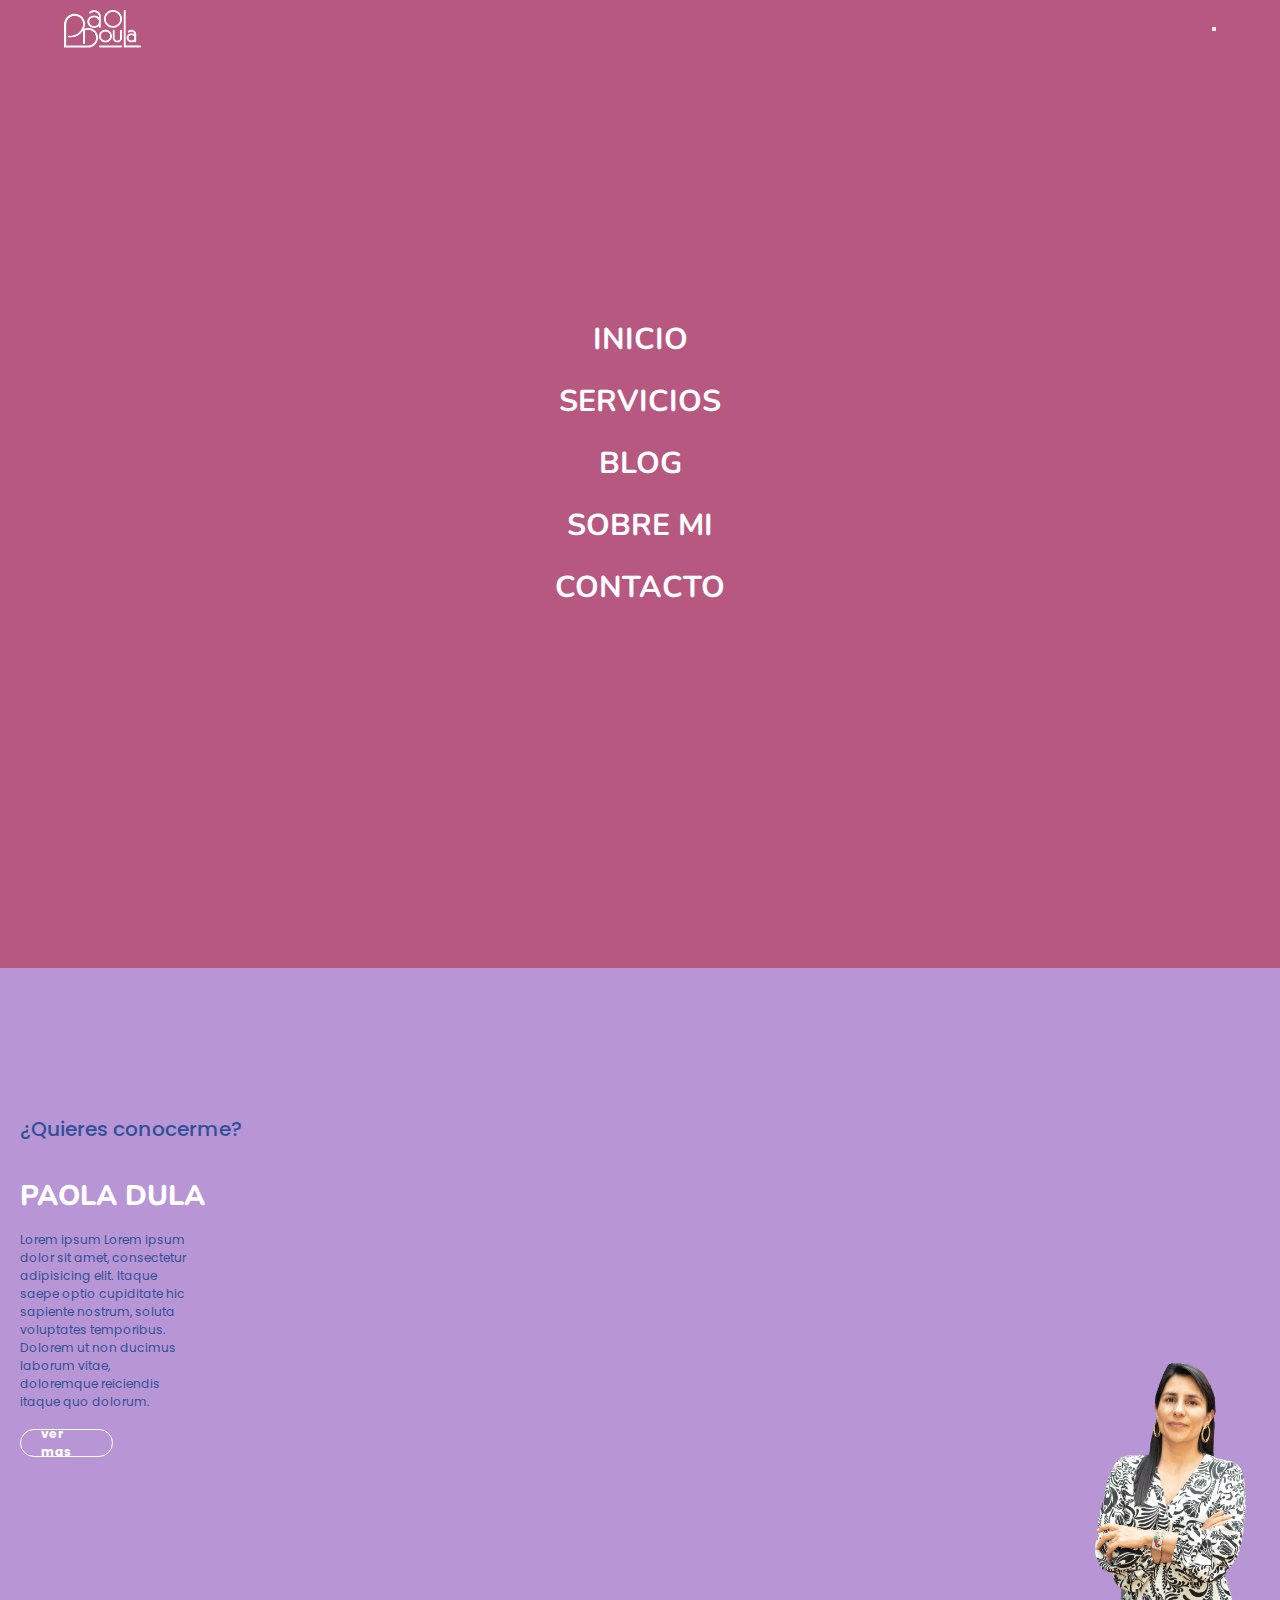
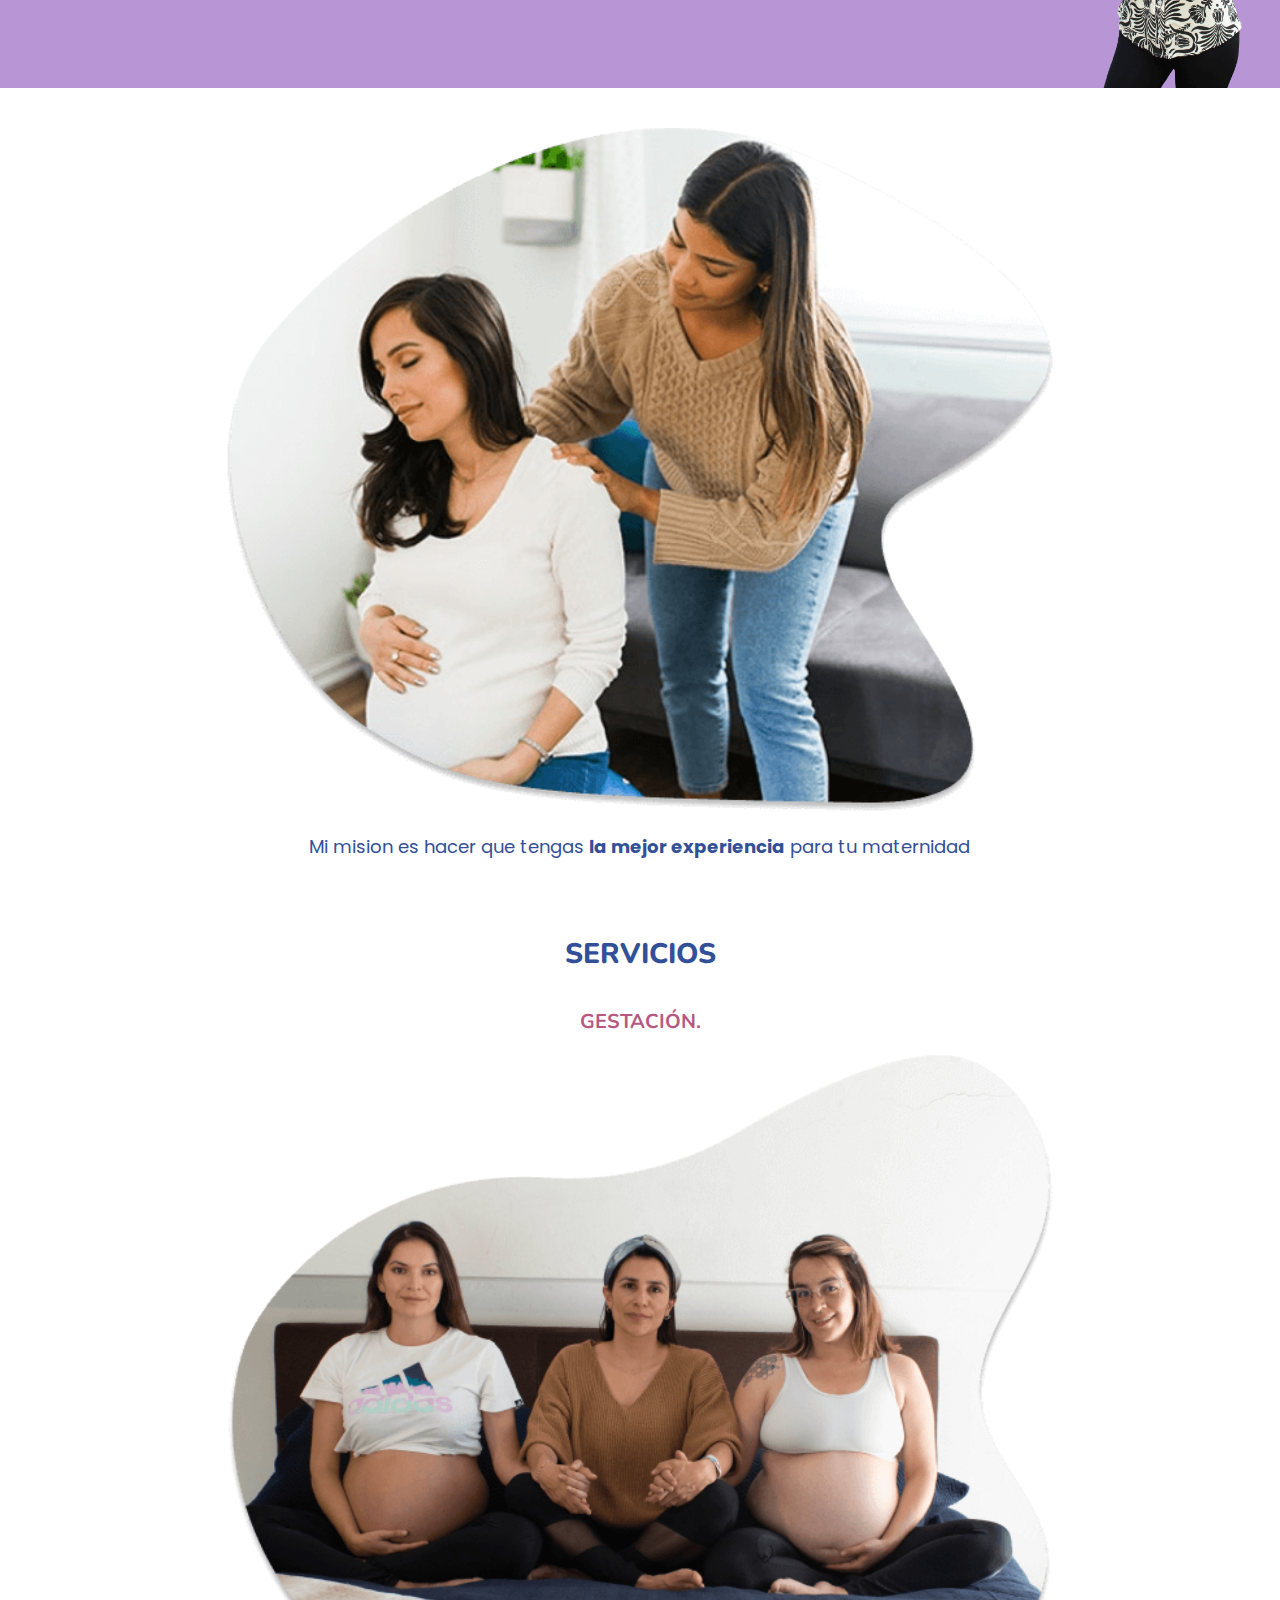
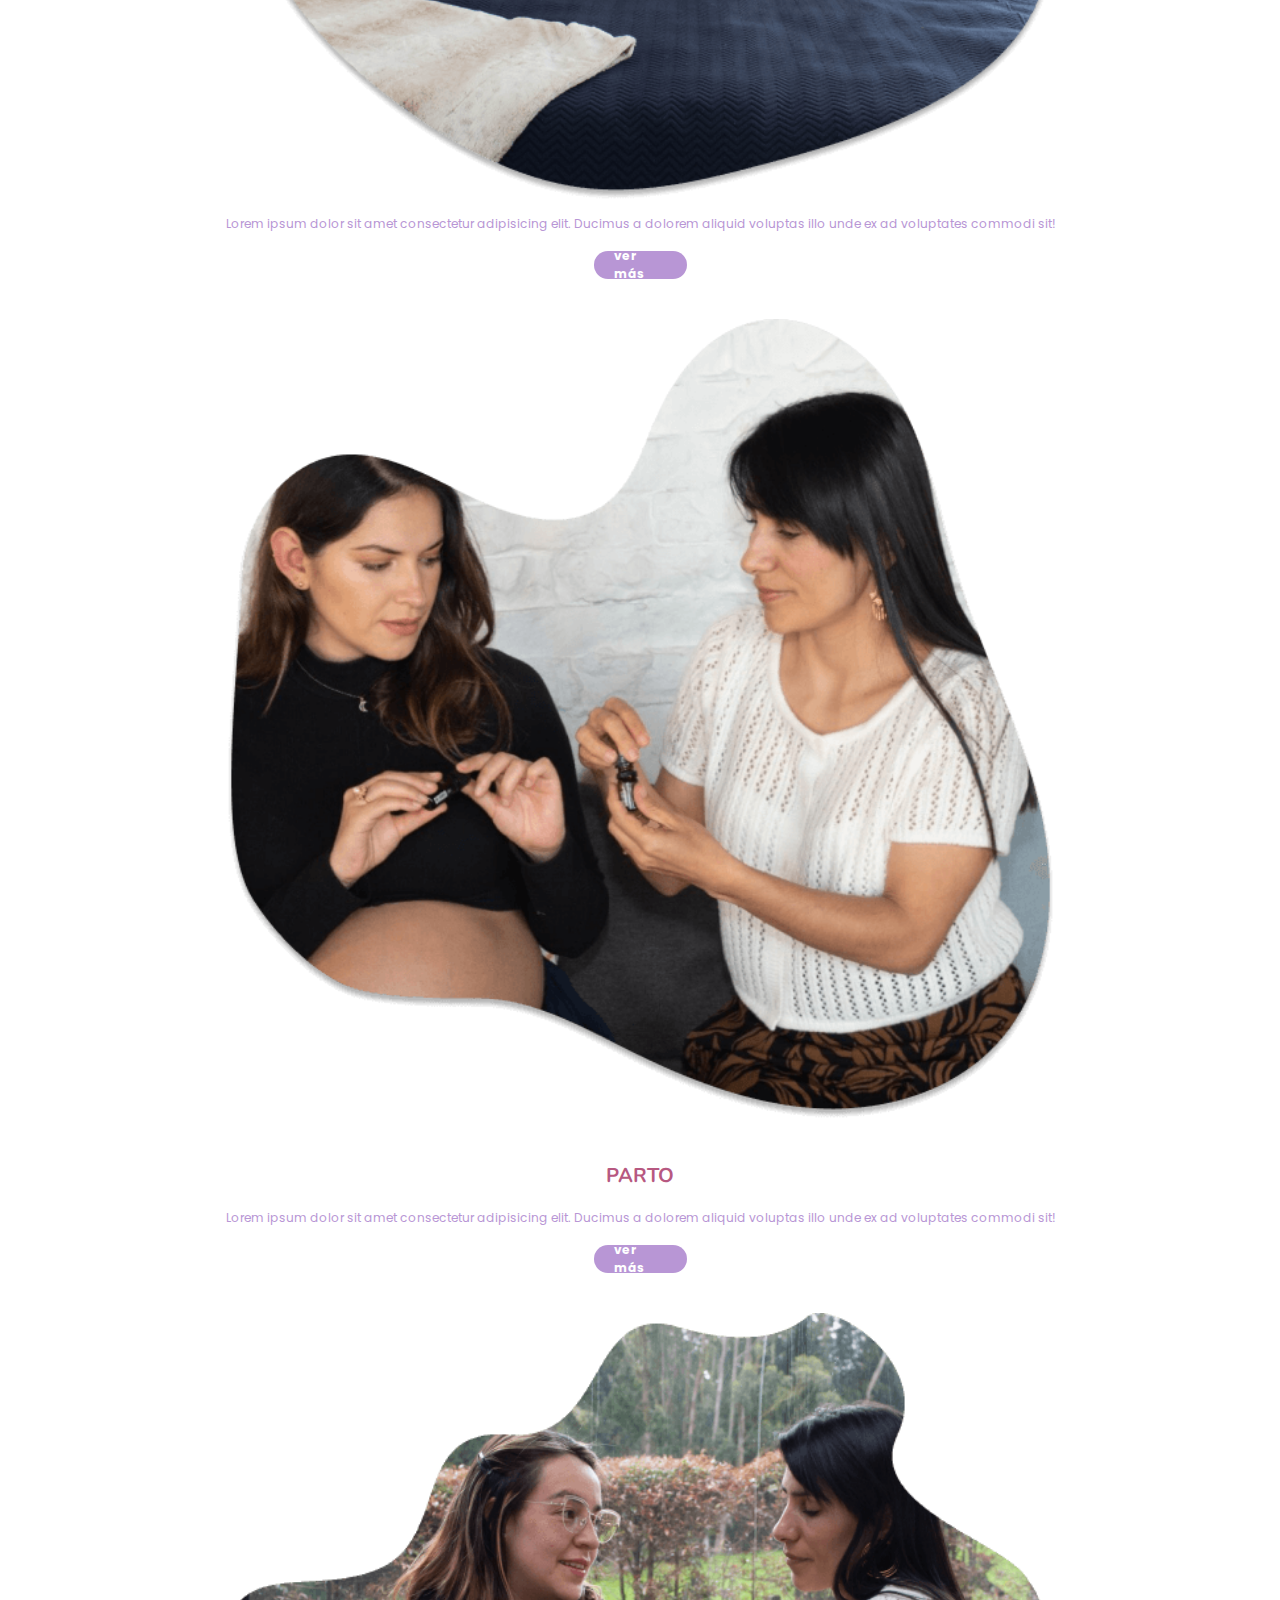
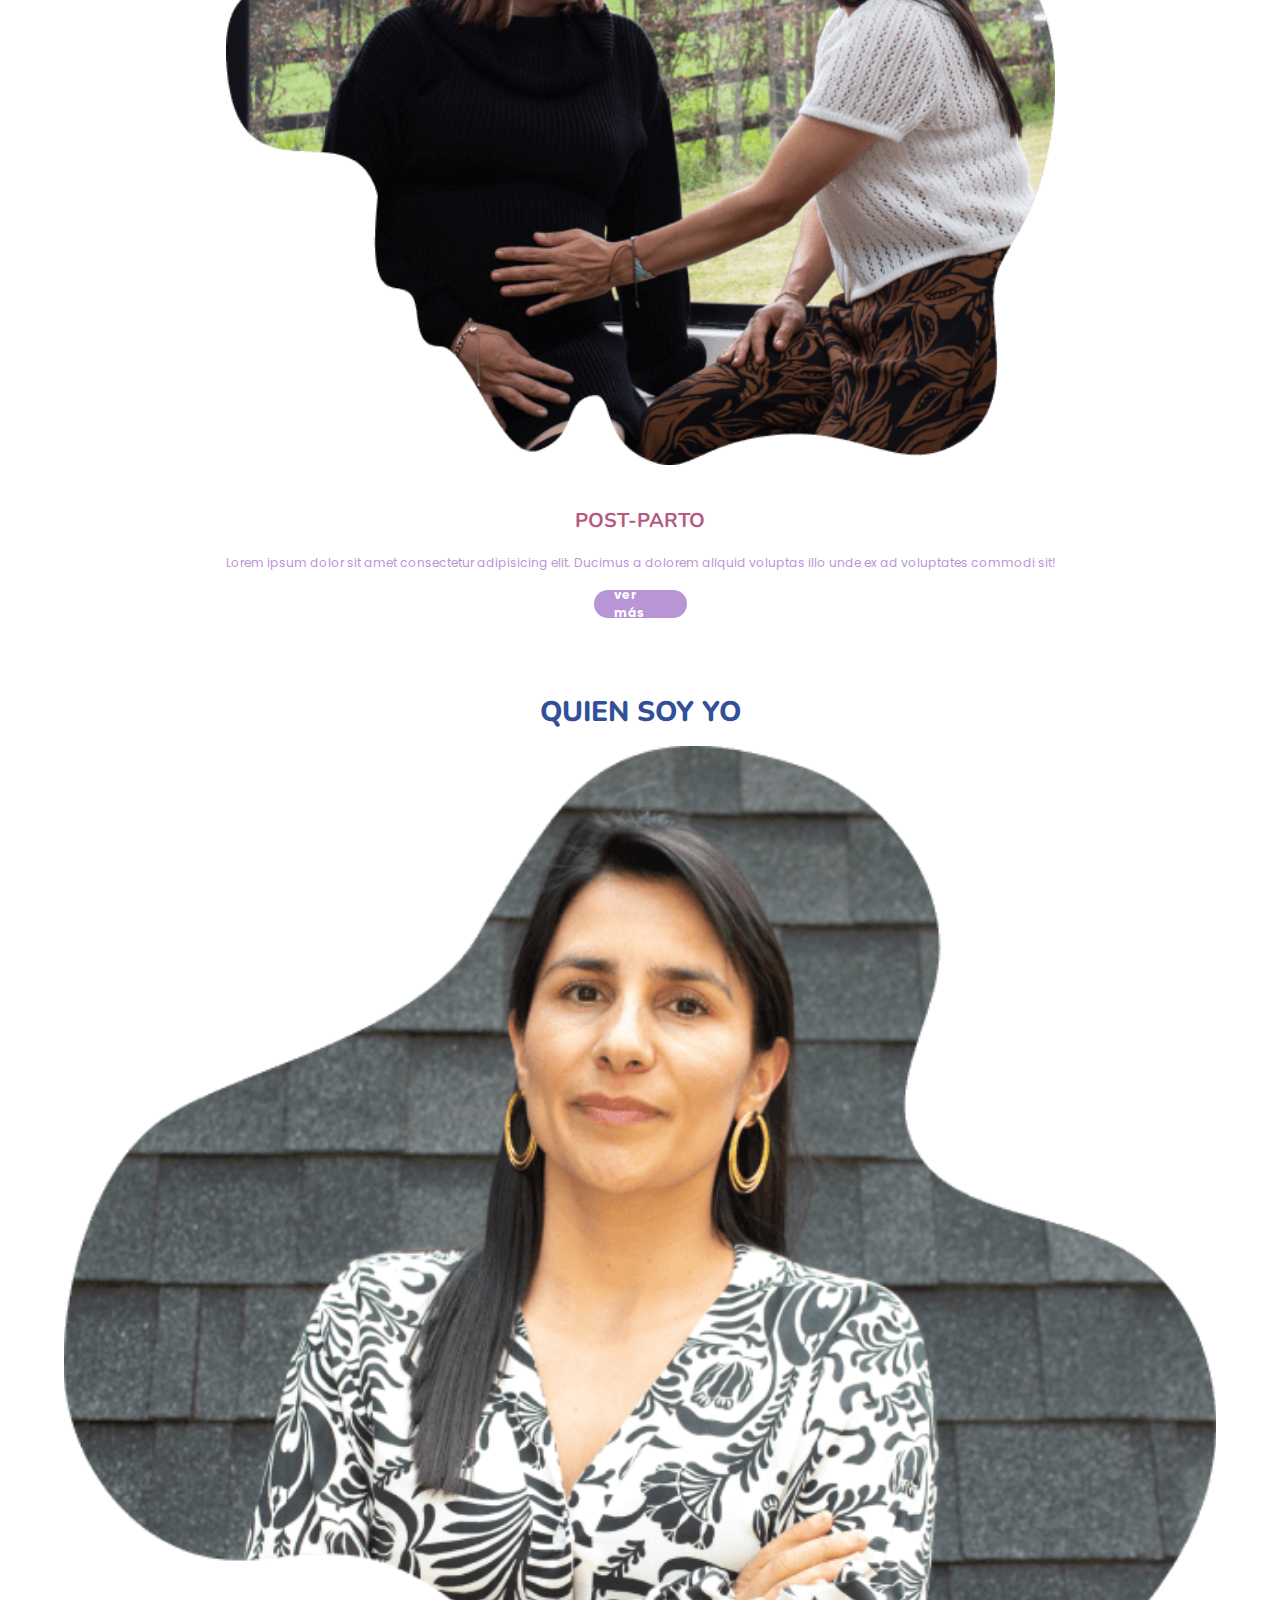
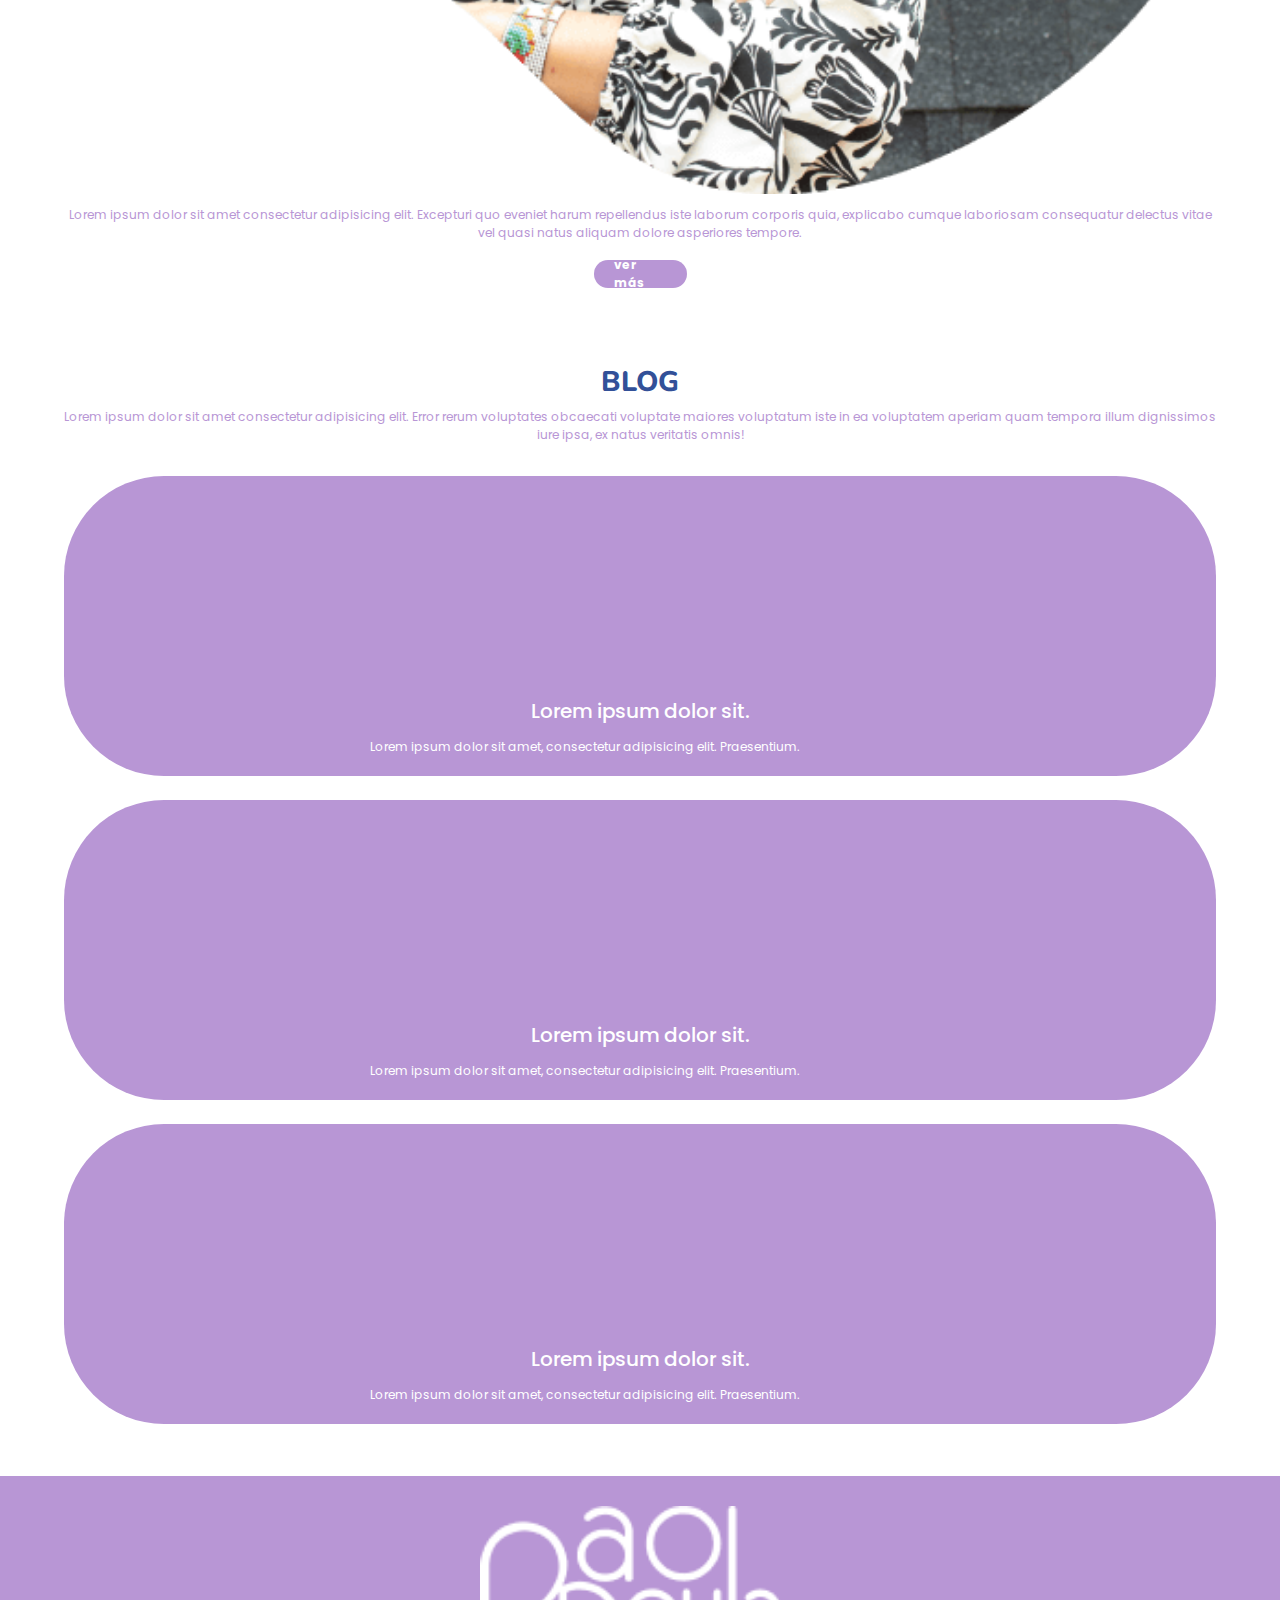
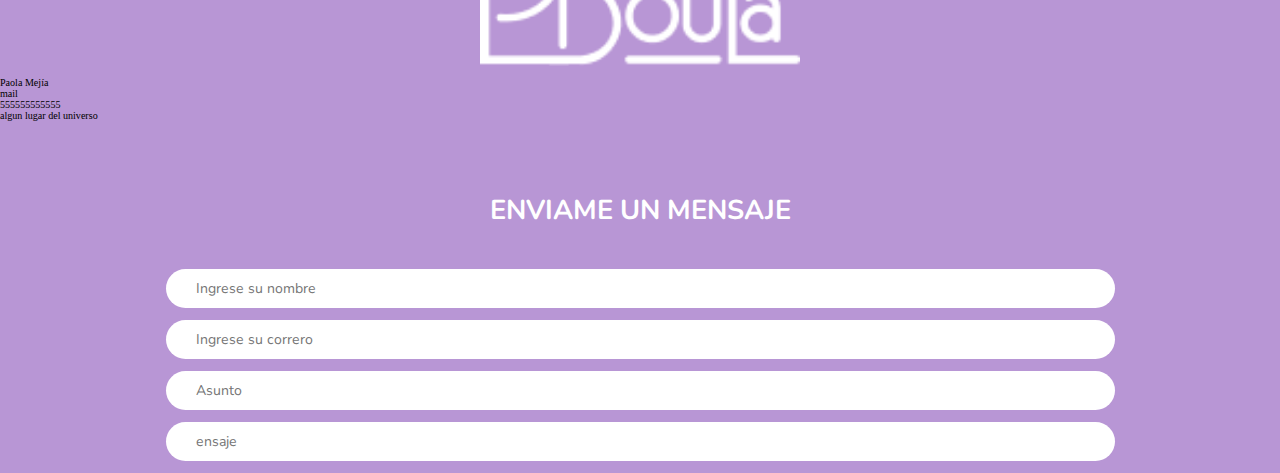
==== index.html @ df86e5c9 "primer commit" ====
<!DOCTYPE html>
<html lang="en">
  <head>
    <meta charset="UTF-8" />
    <meta http-equiv="X-UA-Compatible" content="IE=edge" />
    <meta name="viewport" content="width=device-width, initial-scale=1.0" />
    <link
      rel="stylesheet"
      href="https://cdnjs.cloudflare.com/ajax/libs/hamburgers/1.2.1/hamburgers.css"
    />
    <link rel="stylesheet" href="style.css" />
    <title>Paola Dula</title>
  </head>
  <body>
    <header class="header">
      <div class="menu">
        <div class="top_menu">
          <img src="./assets/logo.webp" alt="" />
          <button class="hamburger" type="button">
            <span class="hamburger-box">
              <span class="hamburger-inner"></span>
            </span>
          </button>
        </div>
        <div class="panel">
          <a href="#">Inicio</a>
          <a href="#">servicios</a>
          <a href="#">blog</a>
          <a href="#">sobre mi</a>
          <a href="#">contacto</a>
        </div>
      </div>
      <div class="banner">
        <div class="title_banner">
          <h2>¿Quieres conocerme?</h2>
          <h1>Paola dula</h1>
          <p>
            Lorem ipsum Lorem ipsum dolor sit amet, consectetur adipisicing
            elit. Itaque saepe optio cupiditate hic sapiente nostrum, soluta
            voluptates temporibus. Dolorem ut non ducimus laborum vitae,
            doloremque reiciendis itaque quo dolorum.
          </p>
          <a href="">ver mas</a>
        </div>
        <div class="img_banner">
          <img src="./assets/paola_banner.png" alt="" />
        </div>
      </div>
    </header>

    <main>
      <section class="mision">
        <div class="mision">
          <img src="./assets/mision_img.webp" alt="" />
          <p>
            Mi mision es hacer que tengas
            <span>la mejor experiencia</span> para tu maternidad
          </p>
        </div>
      </section>
      <section class="title_container servicios">
        <h2>servicios</h2>
        <div class="gestacion">
          <h3 class="title_services">gestación.</h3>
          <img src="./assets/gestacion_img.webp" alt="" />
          <p class="text">
            Lorem ipsum dolor sit amet consectetur adipisicing elit. Ducimus a
            dolorem aliquid voluptas illo unde ex ad voluptates commodi sit!
          </p>
          <a href="" class="button">ver más</a>
        </div>
        <div class="parto">
          <img src="./assets/parto_img.webp" alt="" />
          <h3 class="title_services">parto</h3>
          <p class="text">
            Lorem ipsum dolor sit amet consectetur adipisicing elit. Ducimus a
            dolorem aliquid voluptas illo unde ex ad voluptates commodi sit!
          </p>
          <a href="" class="button">ver más</a>
        </div>
        <div class="post_parto">
          <img src="./assets/post_parto_img.webp" alt="" />
          <h3 class="title_services">Post-parto</h3>
          <p class="text">
            Lorem ipsum dolor sit amet consectetur adipisicing elit. Ducimus a
            dolorem aliquid voluptas illo unde ex ad voluptates commodi sit!
          </p>
          <a href="" class="button">ver más</a>
        </div>
      </section>
      <section class="title_container sobre_mi">
        <h2>Quien soy yo</h2>
        <img src="./assets/sobre_mi_img.webp" alt="" />
        <p class="text">
          Lorem ipsum dolor sit amet consectetur adipisicing elit. Excepturi quo
          eveniet harum repellendus iste laborum corporis quia, explicabo cumque
          laboriosam consequatur delectus vitae vel quasi natus aliquam dolore
          asperiores tempore.
        </p>
        <a href="" class="button">ver más</a>
      </section>
      <section class="title_container blog">
        <h2>blog</h2>
        <p class="text">
          Lorem ipsum dolor sit amet consectetur adipisicing elit. Error rerum
          voluptates obcaecati voluptate maiores voluptatum iste in ea
          voluptatem aperiam quam tempora illum dignissimos iure ipsa, ex natus
          veritatis omnis!
        </p>
        <div class="cards">
          <div class="one card">
            <img src="" alt="" />
            <h3>Lorem ipsum dolor sit.</h3>
            <p class="text">
              Lorem ipsum dolor sit amet, consectetur adipisicing elit.
              Praesentium.
            </p>
          </div>
          <div class="two card">
            <img src="" alt="" />
            <h3>Lorem ipsum dolor sit.</h3>
            <p class="text">
              Lorem ipsum dolor sit amet, consectetur adipisicing elit.
              Praesentium.
            </p>
          </div>
          <div class="three card">
            <img src="" alt="" />
            <h3>Lorem ipsum dolor sit.</h3>
            <p class="text">
              Lorem ipsum dolor sit amet, consectetur adipisicing elit.
              Praesentium.
            </p>
          </div>
        </div>
      </section>
    </main>

    <footer>
      <div class="logo_footer">
        <img src="./assets/logo.webp" alt="" />
      </div>
      <div class="contact_dates">
        <div class="icons">
          <img src="" alt="" />
          <img src="" alt="" />
          <img src="" alt="" />
          <img src="" alt="" />
        </div>
        <div class="line"></div>
        <div class="text_dates">
          <p>Paola Mejía</p>
          <p>mail</p>
          <p>555555555555</p>
          <p>algun lugar del universo</p>
        </div>
      </div>
      <div class="contact_form">
        <div class="title_footer">
          <h2>enviame un mensaje</h2>
        </div>
        <section class="form">
          <input
            class="controls_form"
            type="text"
            name="nombre"
            id="nombre"
            placeholder="Ingrese su nombre"
          />
          <input
            class="controls_form"
            type="email"
            name="email"
            id="email"
            placeholder="Ingrese su correro"
          />
          <input
            class="controls_form"
            type="text"
            name="asunto"
            id="asunto"
            placeholder="Asunto"
          />
          <input
            class="controls_form"
            type="text"
            name="mensaje"
            id="mensaje"
            placeholder="ensaje"
          />
        </section>
      </div>
    </footer>
  </body>
</html>
---- style.css ----
@import url('https://fonts.googleapis.com/css2?family=Poppins:ital,wght@0,400;0,700;1,500&display=swap');
@import url('https://fonts.googleapis.com/css2?family=Nunito:wght@800&display=swap');
:root{
    --poppins:'Poppins',sans-serif;
    --nunito: 'Nunito',sans-serif;
    --blue: #325098;
    --pink:#B75881;
    --rose:#B896D5;
    --white:#fff;

}
*{
    margin: 0;
    padding: 0;
    box-sizing: border-box;

}
html{
    font-size: 63%;
}
img{
    width: 100%;
}
header{
    background: var(--rose);
    width: 100%;

}

/* ---------Menu--------- */
.header{
    width: 100%;
}
.top_menu{
    width: 90%;
    display: flex;
    flex-direction: row;
    justify-content: space-between;
    align-items: center;
    margin: 0 auto;
    padding-top: 10px;
    z-index: 999;
}
.top_menu img{
    width: 77px;
    height: 38px;
}
.panel{
    width: 100%;
    height: 110vh;
    background: var(--pink);
    display: flex;
    flex-direction: column;
    justify-content: center;
    align-items: center;
    z-index: 998;
    margin-top: -70px;
    margin-bottom: 0;
    margin-left: 0;
    margin-right: 0;
}
.panel a{
    color: var(--white);
    font-size: 3rem;
    font-family: var(--nunito);
    font-weight: 700;
    text-decoration: none;
    text-transform: uppercase;
    padding-bottom: 20px;
}



/*  -------BANNER------- */

.banner{
    width: 90%;
    height: 80vh;
    margin-left: 20px;
    padding-top: 130px;
    margin-bottom: 0;
    display: flex;
    flex-direction: column;
    justify-content: flex-end;
}
.title_banner{
    width: 100%;
    height: 100%;
    display: flex;
    flex-direction: column;
    z-index: 2;
}
.title_banner h2{
    font-family: var(--poppins);
    font-size: 2rem;
    font-weight: 500;
    color: var(--blue);
    padding: 16px 0;
}
.title_banner h1{
    font-family: var(--nunito);
    font-weight: 800;
    font-size:2.8rem;
    text-transform: uppercase;
    color:var(--white);
    padding: 16px 0;
}
.title_banner p{
    font-family: var(--poppins);
    font-weight: 400;
    font-size: 1.2rem;
    line-height: 18px;
    color: var(--blue);
    width: 170px;

}
.title_banner a{
    width: 93px;
    height: 28px;
    padding: 5px 20px;
    border: 1px solid #fff;
    border-radius: 50px;
    display: flex;
    justify-content: center;
    align-items: center;
    text-decoration: none;
    font-family: Poppins;
    font-weight: 700;
    font-size: 1.2rem;
    line-height: 18px;
    color: var(--white);
    margin-top: 18px;
}
.img_banner{
    width: 100%;
    position: absolute;
    z-index: 1;
    display: flex;
    justify-content: flex-end;

}
.img_banner img{
    width: 195px;
    margin-bottom: 0;
    margin-right: 15px;
}

/* -------Main------- */

/* --------Mision-------- */

.mision{
    width: 90%;
    margin: 0 auto;
    margin-top: 20px;
    margin-bottom: 40px;
    display: flex;
    flex-direction: column;

}
.mision img{
    width: 80%;
    margin: 0 auto;

}
.mision p{
    font-family: var(--poppins);
    font-weight: 400;
    font-size: 1.8rem;
    color: var(--blue);
    text-align: center;
    margin-top: 20px;
}
.mision p span{
    font-family: var(--poppins);
    font-weight: 700;
    font-size: 1.8rem;
    color: var(--blue);
    text-align: center;
    margin-top: 20px;
}

/* ---------SERVICIOS----------- */


.title_container{
    width: 90%;
    margin: 0 auto;
    margin-bottom: 40px;
    display: flex;
    flex-direction: column;
    justify-content: center;
    align-items: center;
}
.title_container h2{
    font-family: var(--nunito);
    font-size: 2.8rem;
    font-weight: 800;
    text-transform: uppercase;
    line-height: 28px;
    color: var(--blue);
    text-align: center;
}
.title_services{
    margin-top: 40px;
    margin-bottom: 20px;
    font-family: var(--nunito);
    font-weight: 700;
    font-size: 20px;
    text-transform: uppercase;
    text-align: center;
    color: var(--pink);
}
.text{
    font-family: var(--poppins);
    font-size: 1.2rem;
    font-weight: 400;
    text-align: center;
    line-height: 18px;
    color: var(--rose);
    margin-top: 12px;
}
.button{
    width: 93px;
    height: 28px;
    padding: 5px 20px;
    background-color: #B896D5;
    border-radius: 50px;
    display: flex;
    justify-content: center;
    align-items: center;
    text-decoration: none;
    font-family: Poppins;
    font-weight: 700;
    font-size: 1.2rem;
    line-height: 18px;
    color: var(--white);
    margin: 0 auto;
    margin-top: 18px;
    margin-bottom: 40px;
}

.sobre_mi
 img{
    margin-top: 20px;
}
.cards{
    width: 100%;
    display: flex;
    justify-content: center;
    align-items: center;
    flex-wrap: wrap;
    margin-top: 20px;
}
.card{
    padding: 20px 30px;
    width: 100%;
    height: 300px;
    background-color: var(--rose);
    margin: 12px 0;
    border-radius: 100px;
    color: var(--white);
    text-align: center;
    display: flex;
    flex-direction: column;
    justify-content: flex-end;
}
.card h3{
    font-size: 20px;
    font-family: var(--poppins);
    font-weight: 500;
}
.card p{
    width: 90%;
    color: var(--white);
}
/* ---------footer--------- */
footer{
    background-color: var(--rose);
}
.logo_footer{
    width: 25%;
    padding-top: 30px;
    display: flex;
    justify-content: center;
    align-items: center;
    margin: 0 auto;
}


.contact_form{
    width: 90%;
    display: flex;
    flex-direction: column;
    justify-content: center;
    align-items: center;
    padding-top: 30px ;
    margin: 0 auto;
}
.title_footer{
    font-family: var(--nunito);
    font-weight: 700;
    font-size: 1.8rem;
    text-transform: uppercase;
    color: var(--white);
    padding: 40px 0;
}

/* form */
.form{
    font-family: var(--nunito);
    color: var(--white);
}
.controls_form{
    width: 100%;
    padding: 10px 30px;
    border-radius: 50px;
    margin-bottom: 12px;
    border: none;
    font-family: var(--nunito);
    font-size: 1.4rem;
    color: var(--rose);
}
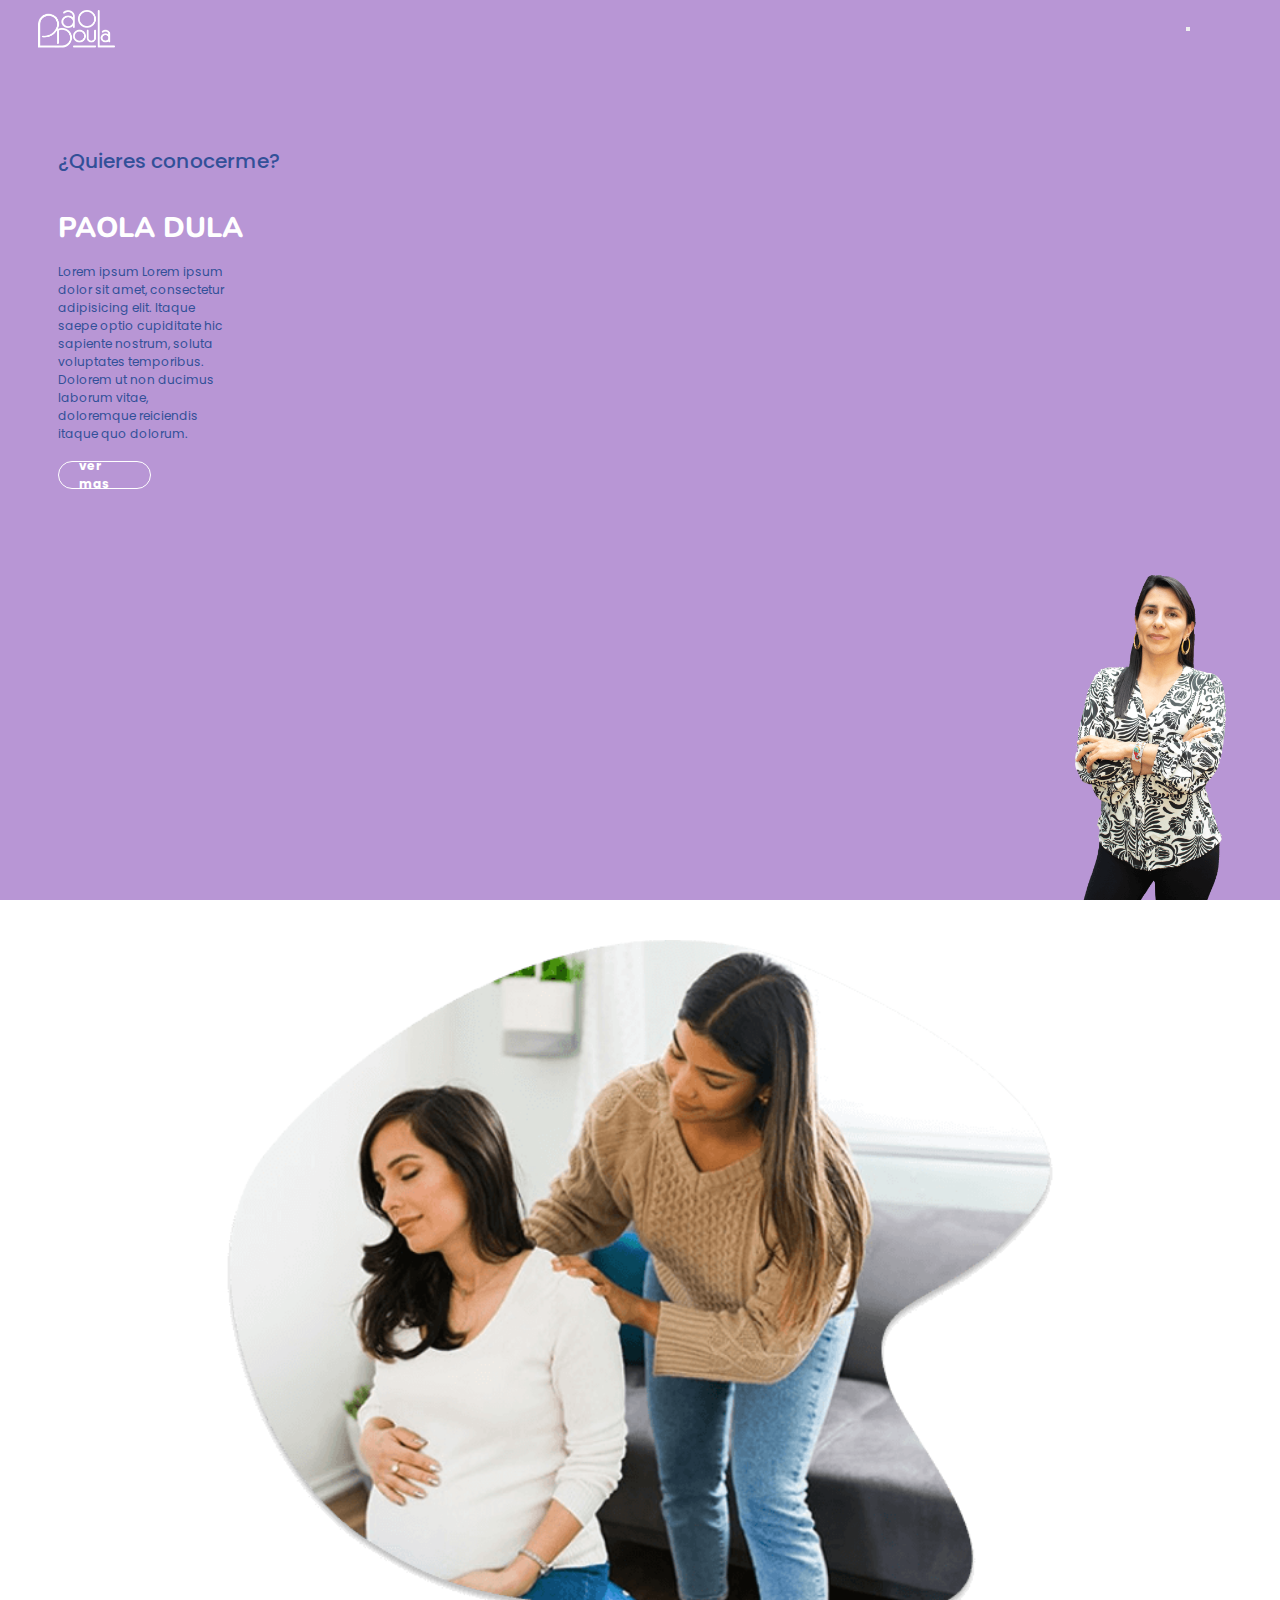
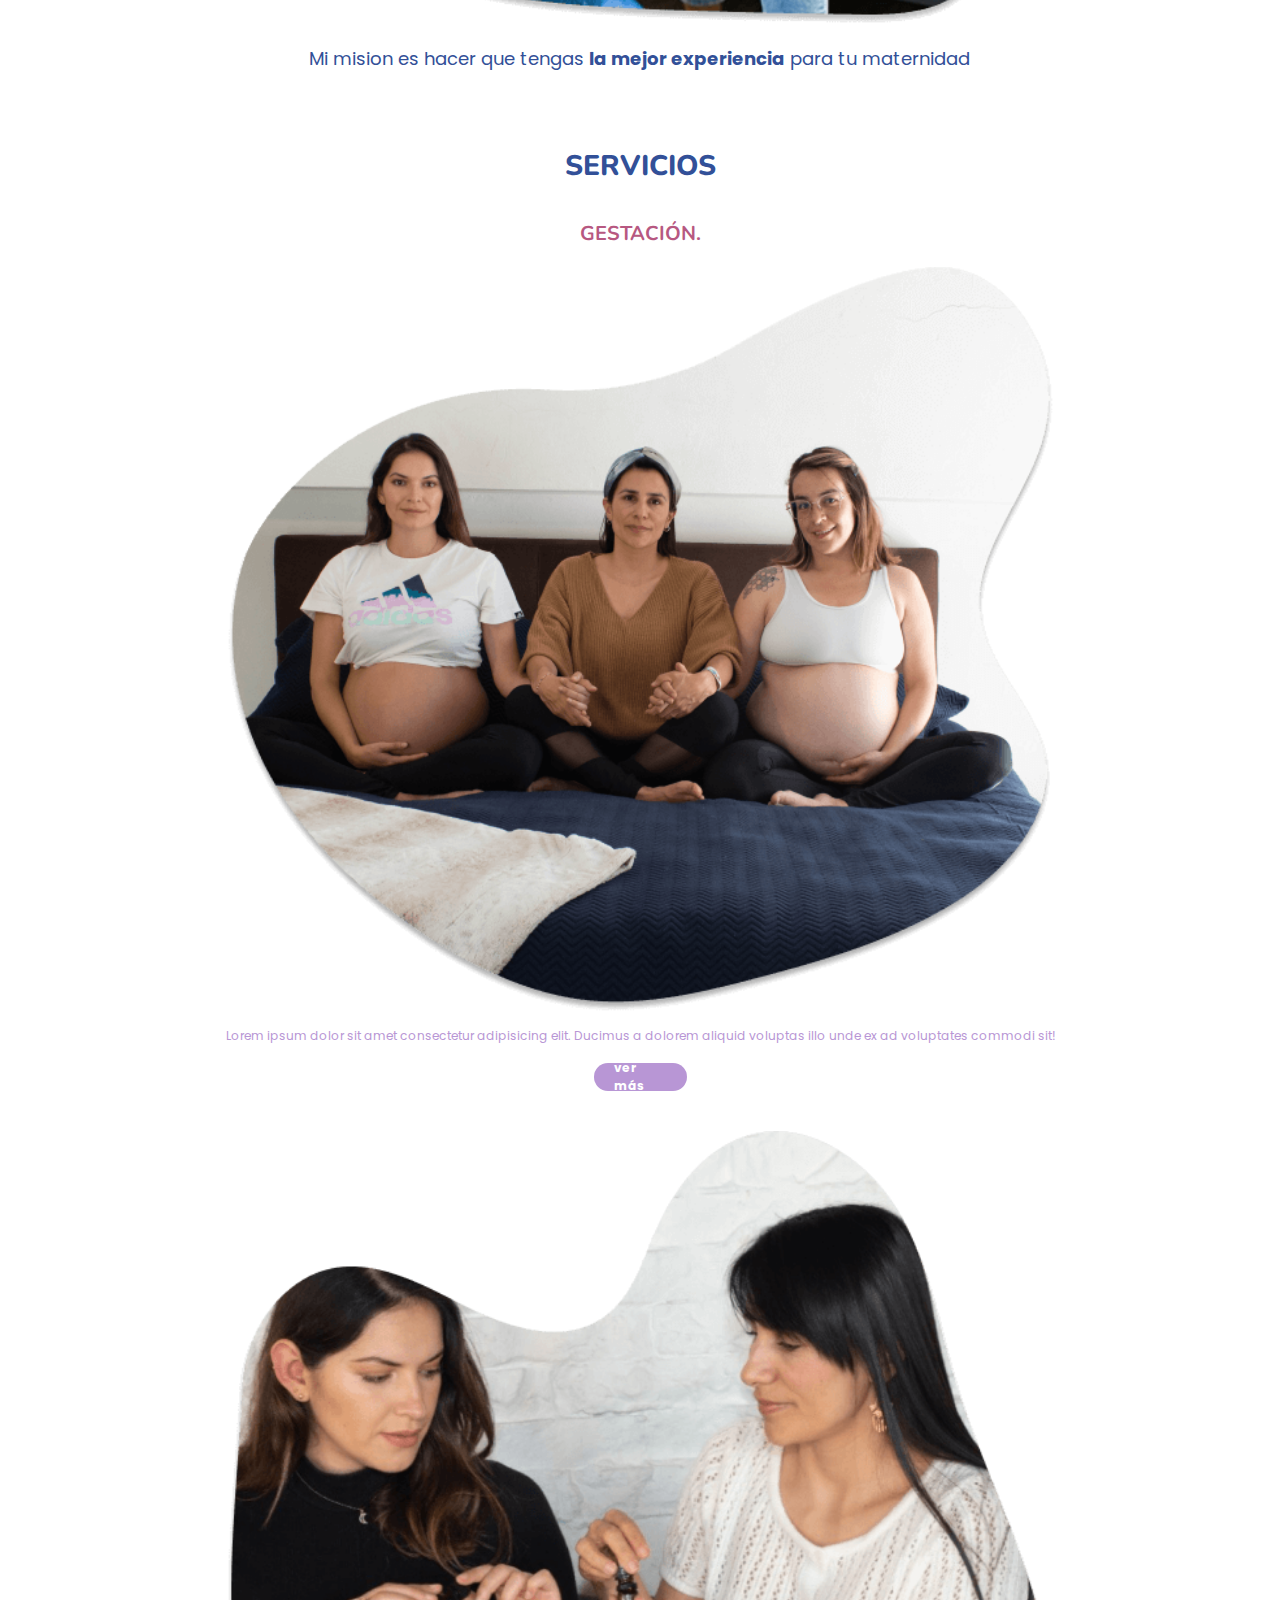
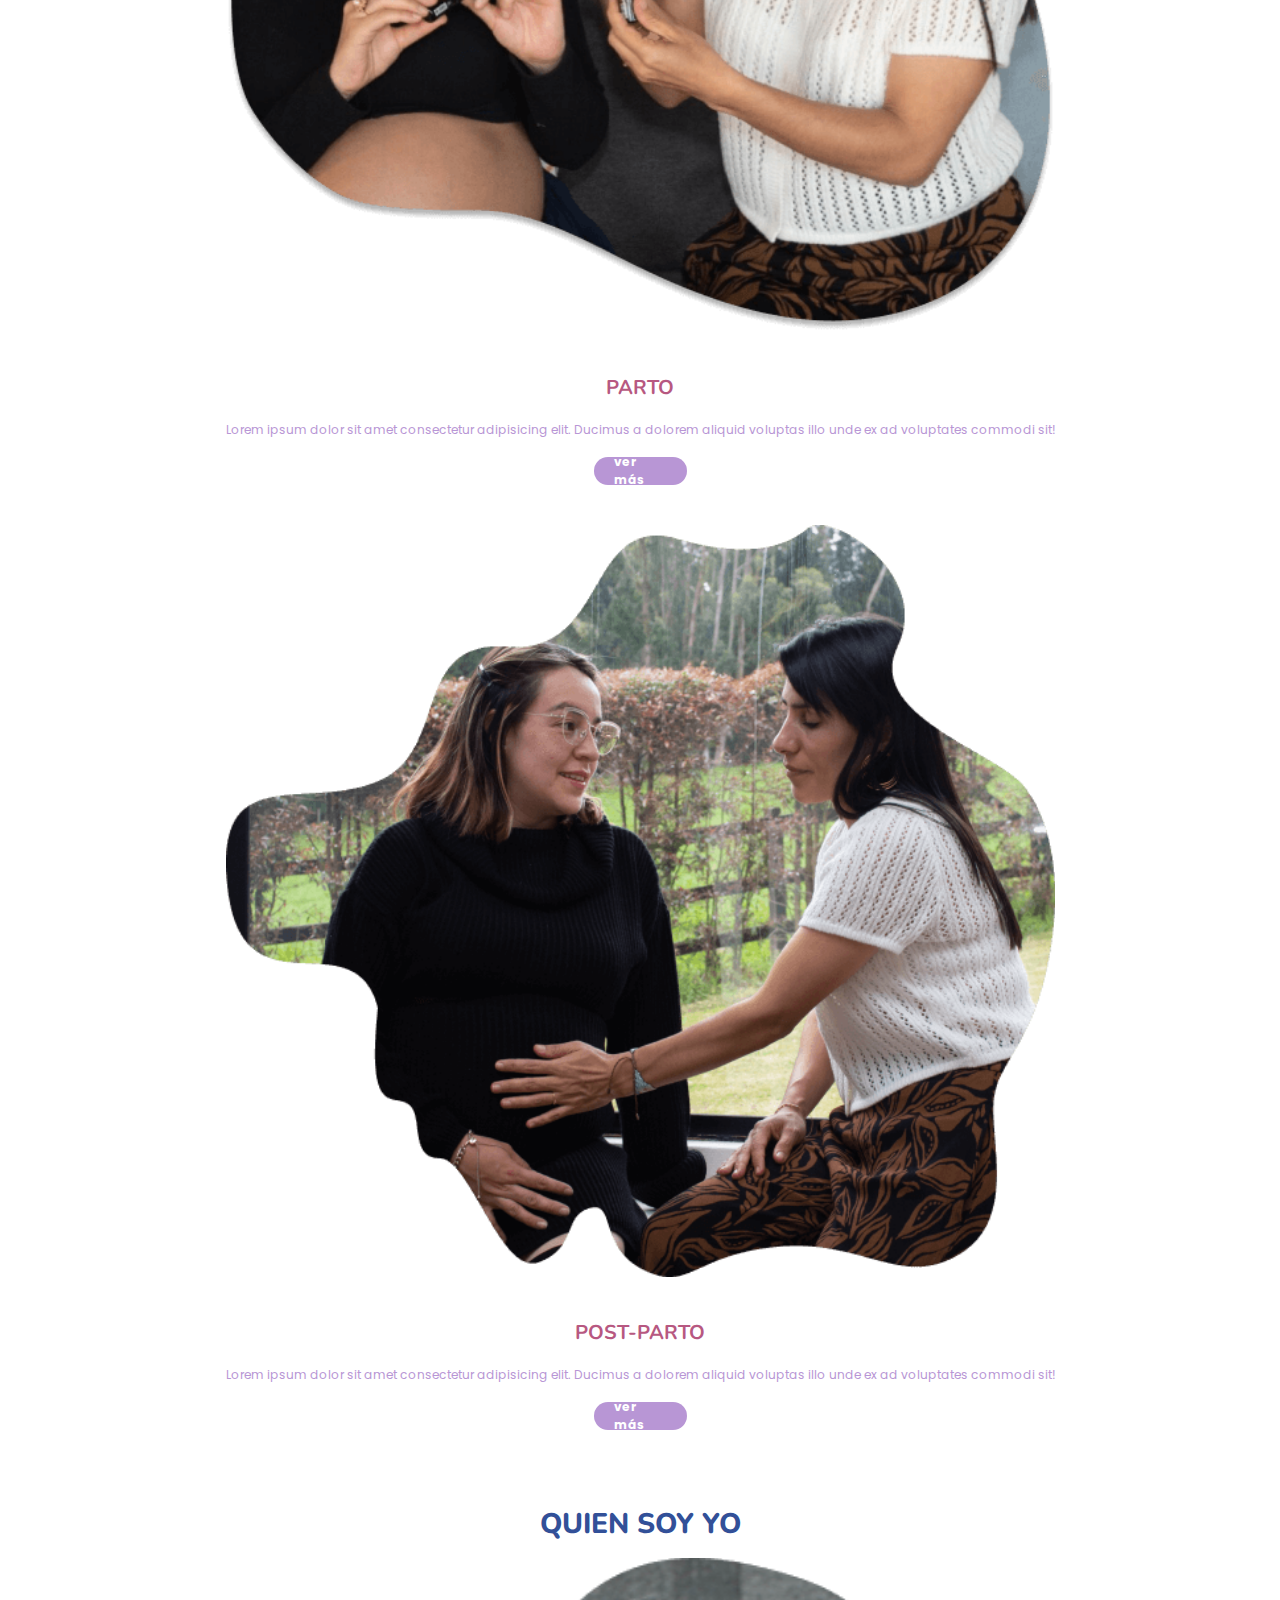
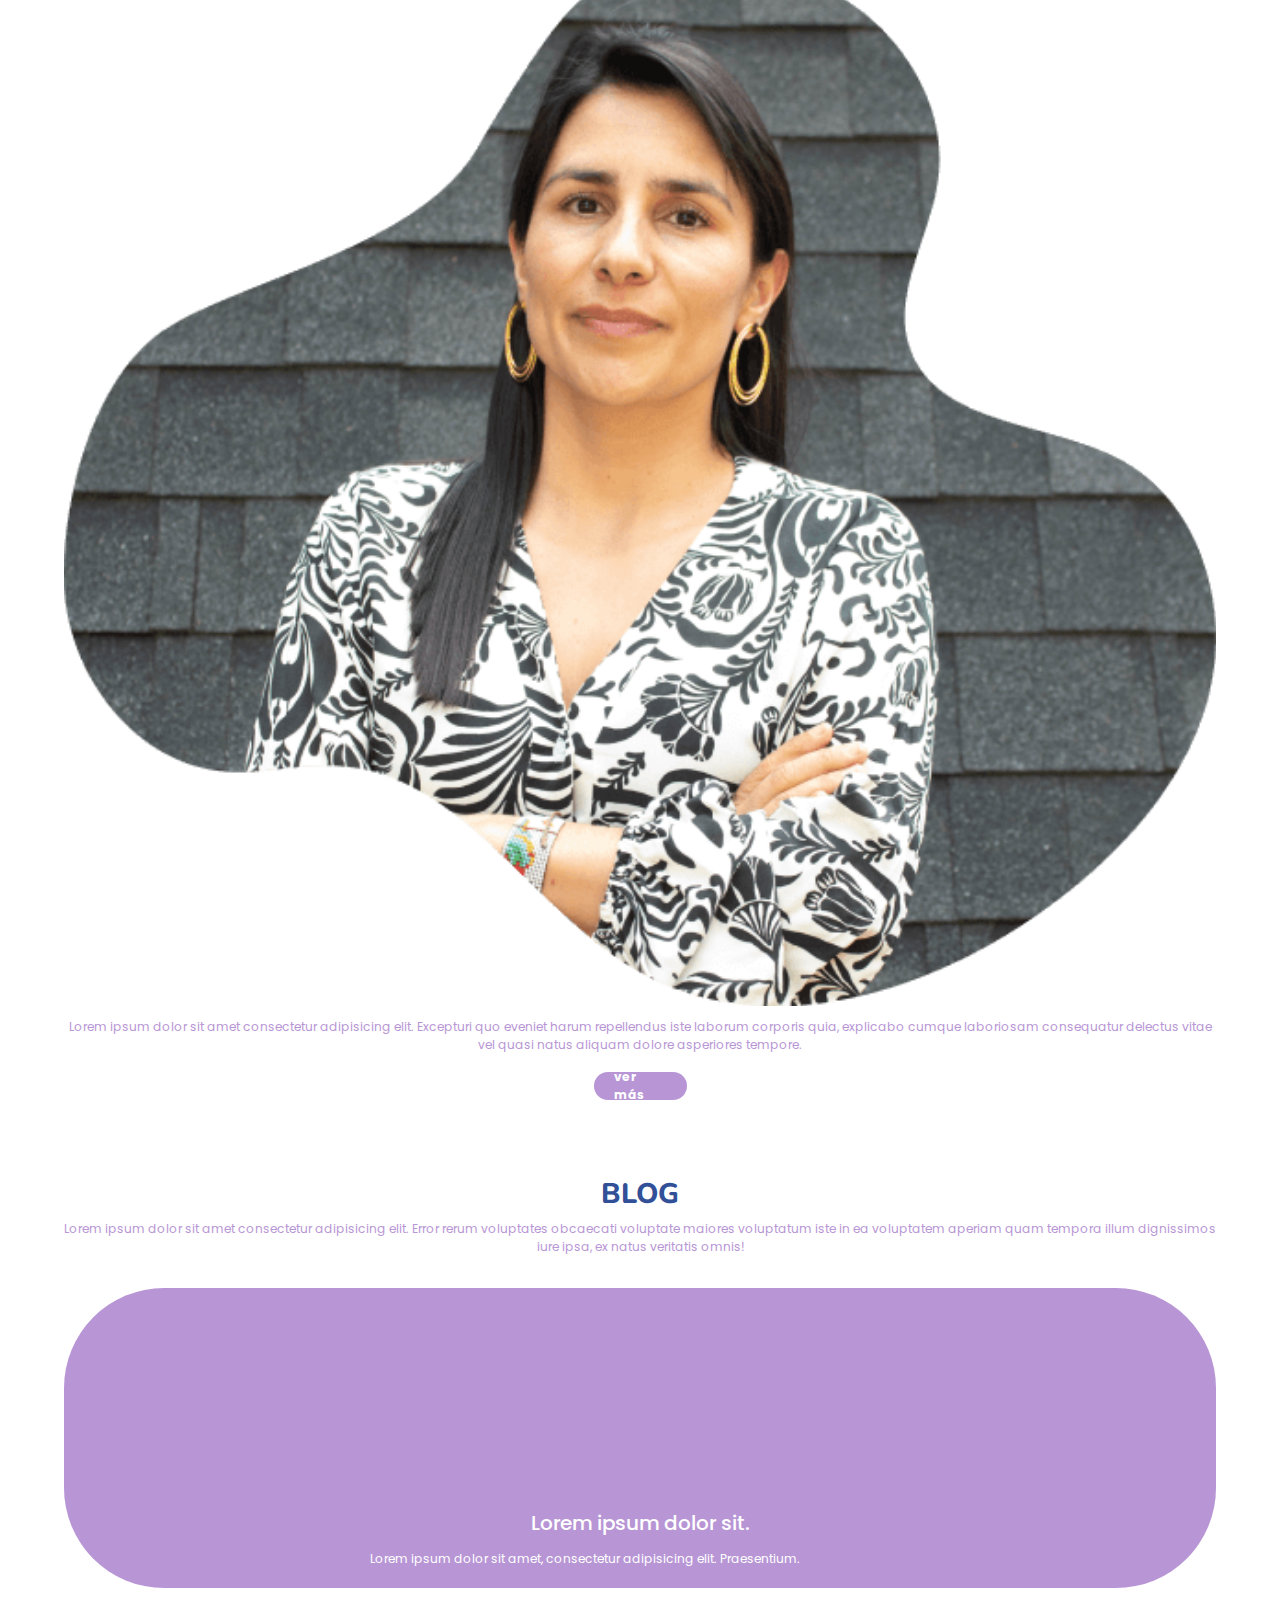
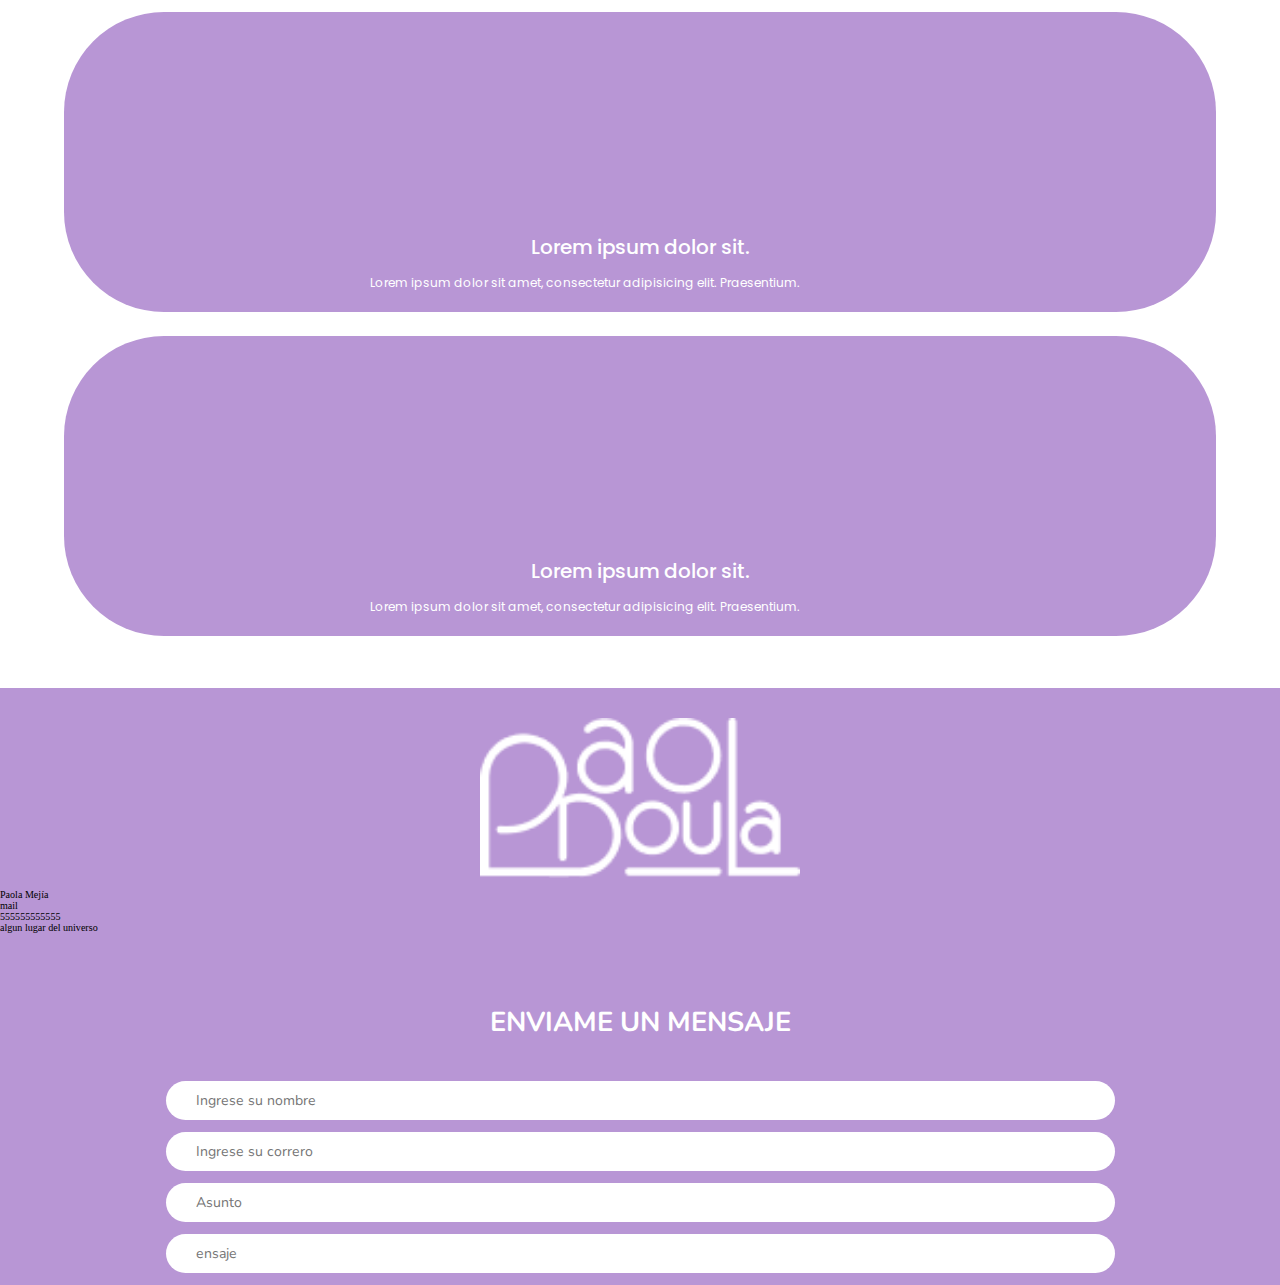
==== commit 42cc3d85: "finalizacion del codigo para el menu" ====
--- a/index.html
+++ b/index.html
@@ -16,7 +16,7 @@
       <div class="menu">
         <div class="top_menu">
           <img src="./assets/logo.webp" alt="" />
-          <button class="hamburger" type="button">
+          <button class="hamburger hamburger--spring" type="button">
             <span class="hamburger-box">
               <span class="hamburger-inner"></span>
             </span>
@@ -191,5 +191,6 @@
         </section>
       </div>
     </footer>
+    <script src="menu.js"></script>
   </body>
 </html>
--- a/style.css
+++ b/style.css
@@ -33,11 +33,12 @@
 }
 .top_menu{
     width: 90%;
+    position: absolute;
     display: flex;
     flex-direction: row;
     justify-content: space-between;
     align-items: center;
-    margin: 0 auto;
+    margin-left: 3%;
     padding-top: 10px;
     z-index: 999;
 }
@@ -47,17 +48,22 @@
 }
 .panel{
     width: 100%;
-    height: 110vh;
+    top: 0;
+    bottom: 0;
+    left: 0;
+    right: 0;
+    position: fixed;
     background: var(--pink);
     display: flex;
     flex-direction: column;
     justify-content: center;
     align-items: center;
     z-index: 998;
-    margin-top: -70px;
-    margin-bottom: 0;
-    margin-left: 0;
-    margin-right: 0;
+    transition: transform .3s ease;
+    transform: translate(0,-100%);
+}
+.panel.active{
+    transform: translate(0,0);
 }
 .panel a{
     color: var(--white);
@@ -68,15 +74,23 @@
     text-transform: uppercase;
     padding-bottom: 20px;
 }
-
+.hamburger-inner,
+.hamburger-inner::before,
+.hamburger-inner::after{
+    background-color: var(--white);
+}
+.hamburger.is-active .hamburger-inner,
+.hamburger.is-active .hamburger-inner::before,
+.hamburger.is-active .hamburger-inner::after{
+    background-color: var(--white);
+}
 
 
 /*  -------BANNER------- */
 
 .banner{
     width: 90%;
-    height: 80vh;
-    margin-left: 20px;
+    height: 100vh;
     padding-top: 130px;
     margin-bottom: 0;
     display: flex;
@@ -84,11 +98,12 @@
     justify-content: flex-end;
 }
 .title_banner{
-    width: 100%;
+    width: 90%;
     height: 100%;
     display: flex;
     flex-direction: column;
     z-index: 2;
+    margin: 0 auto;
 }
 .title_banner h2{
     font-family: var(--poppins);
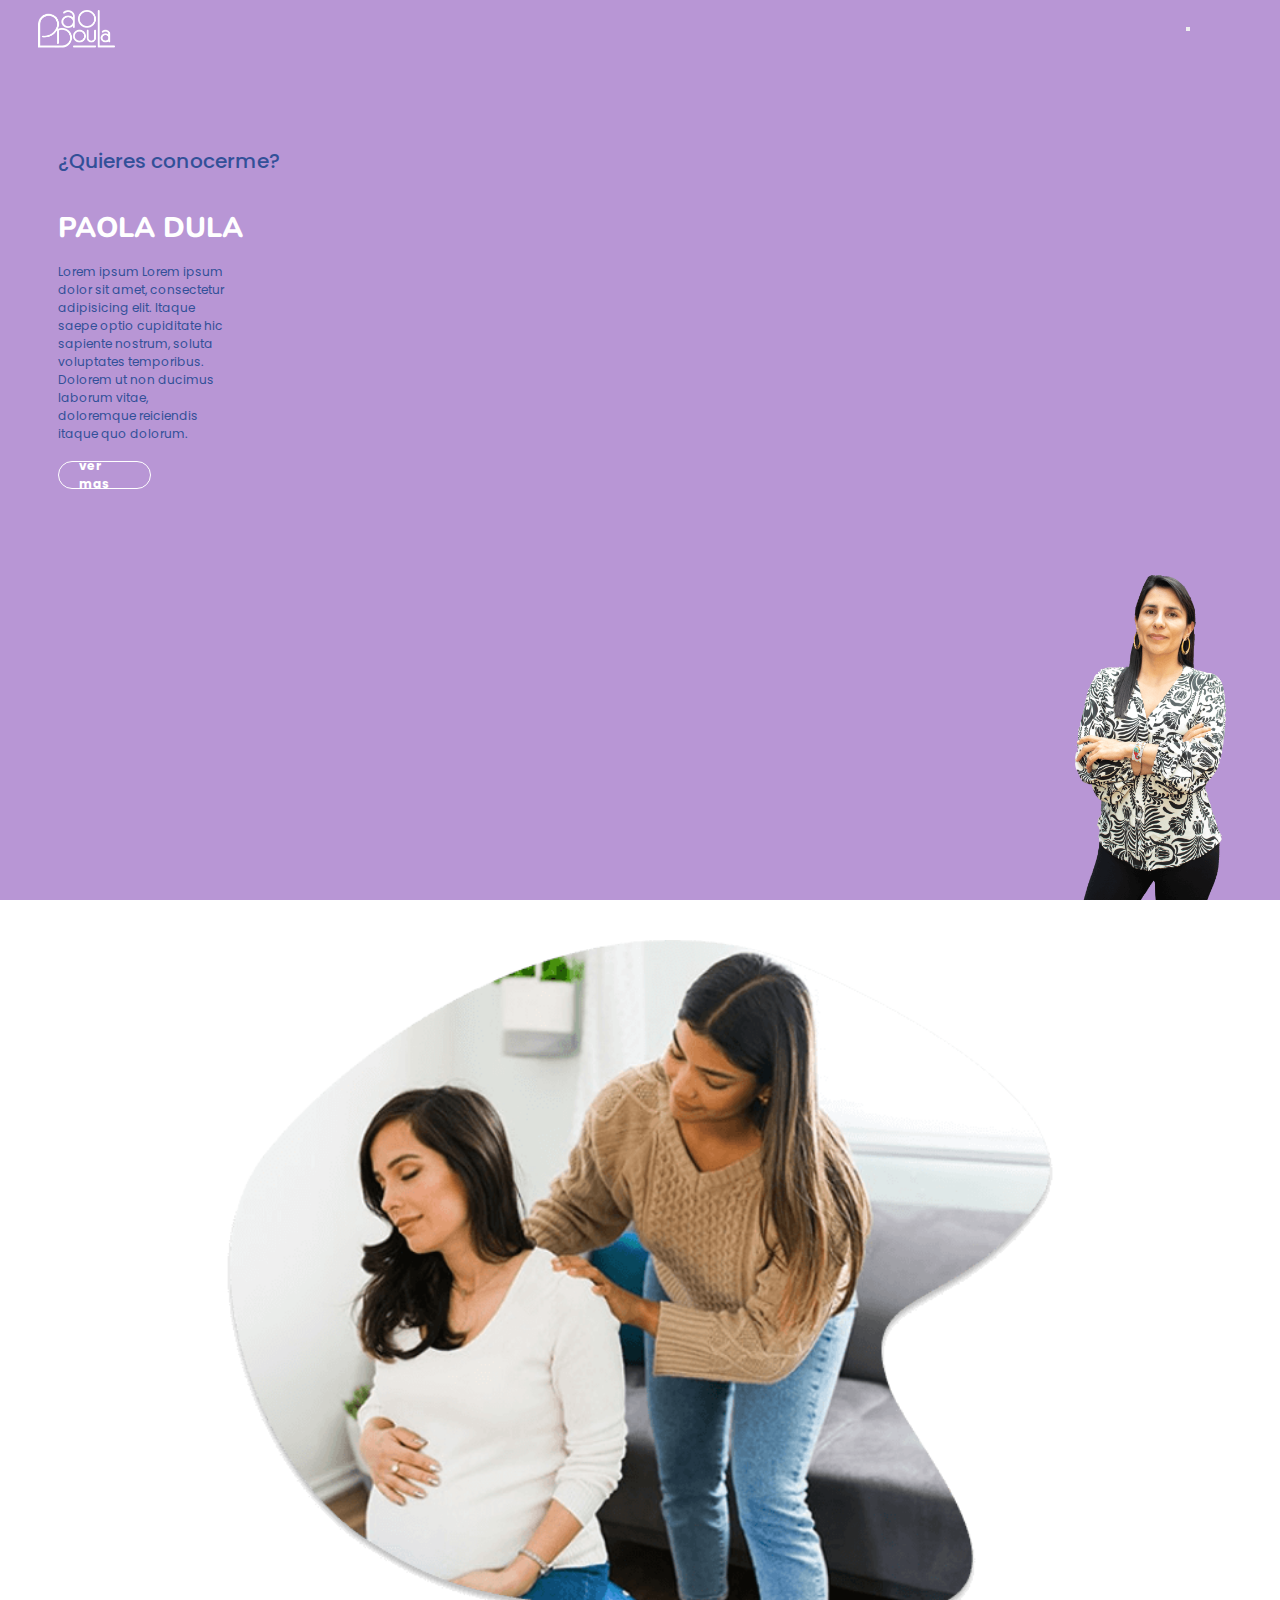
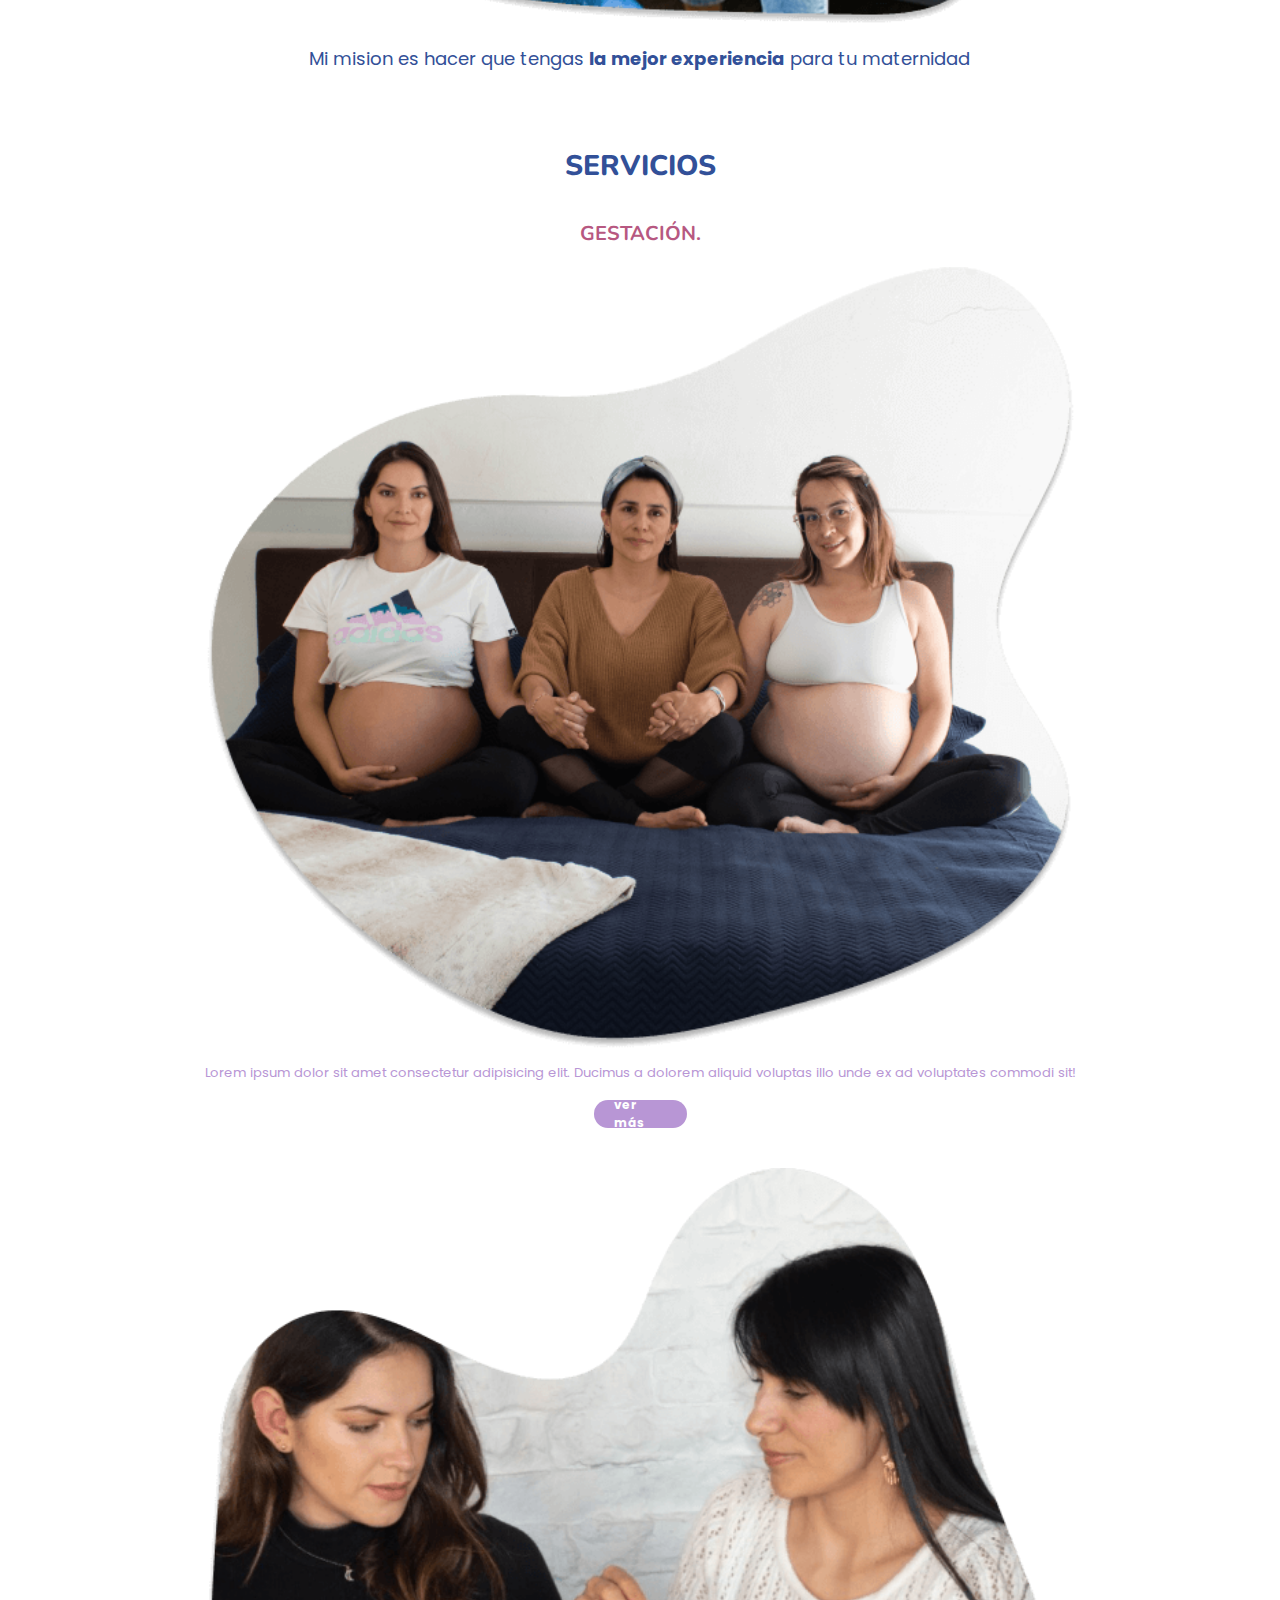
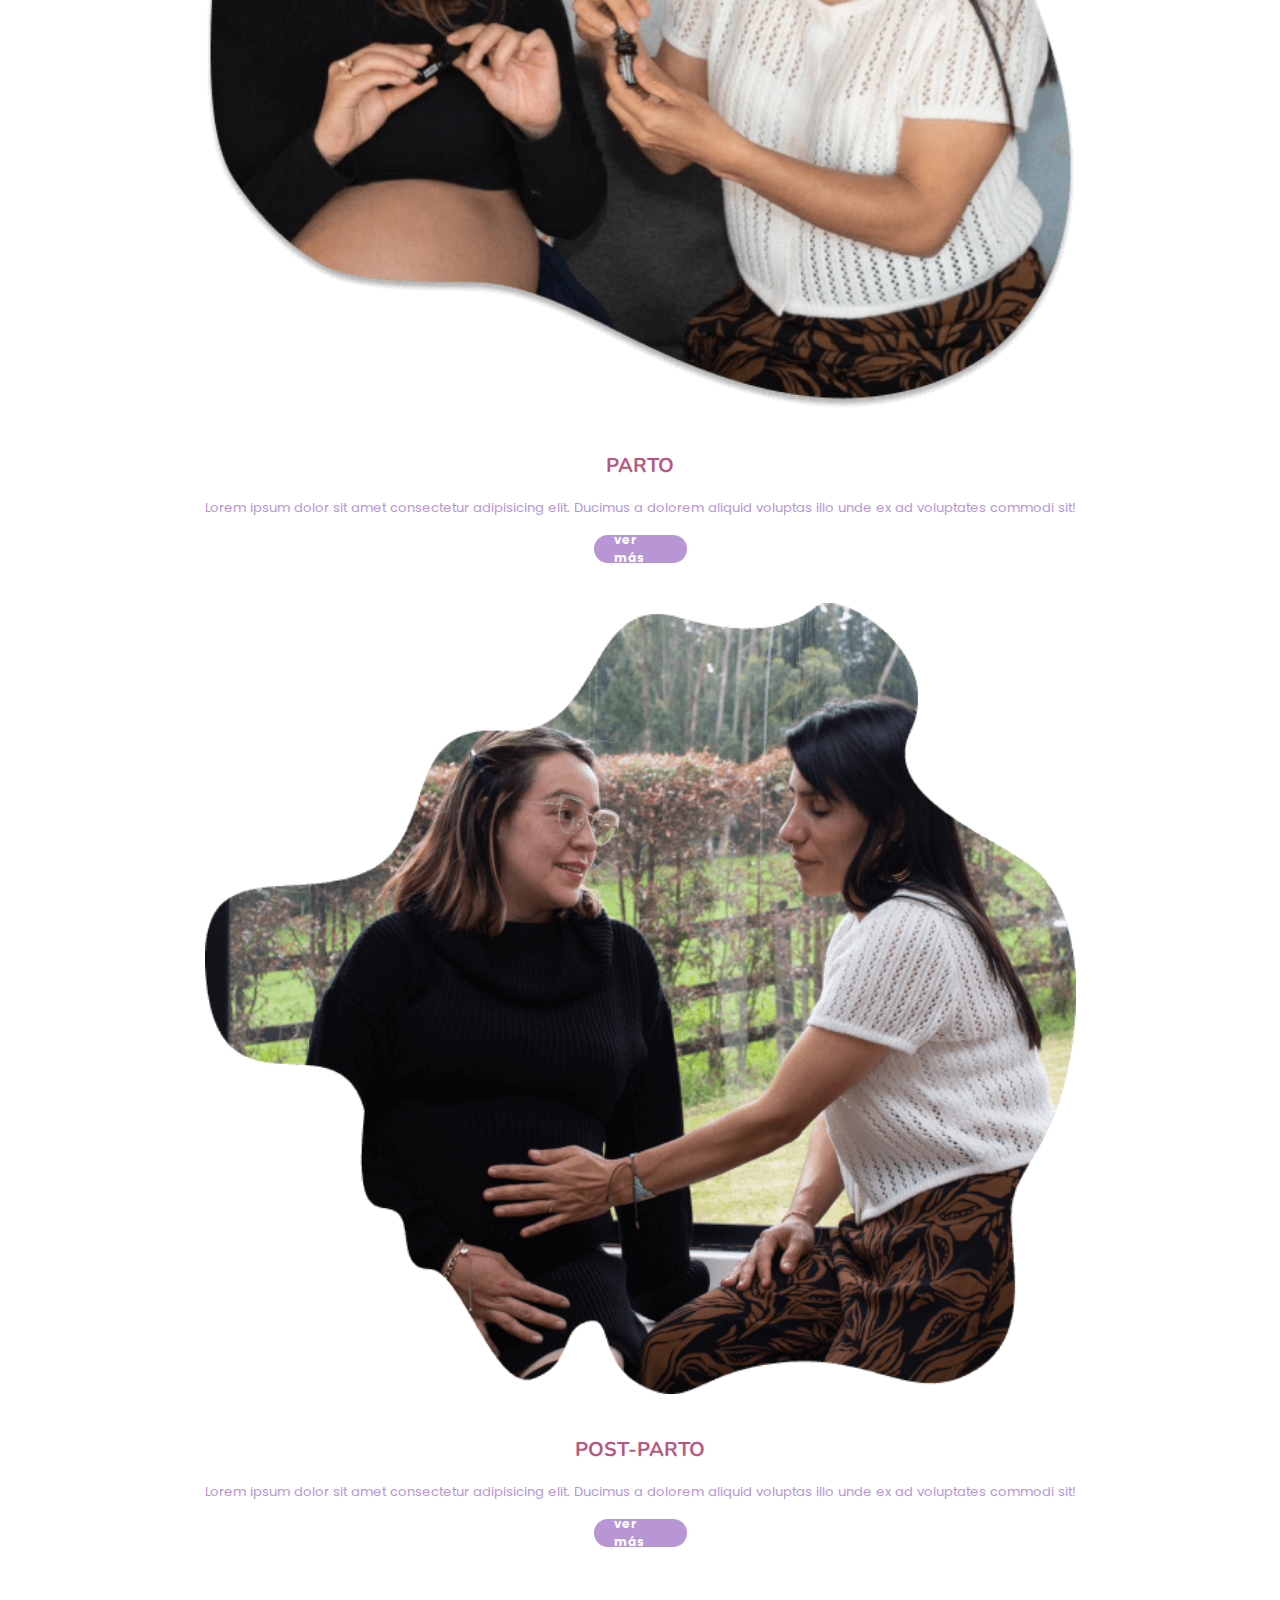
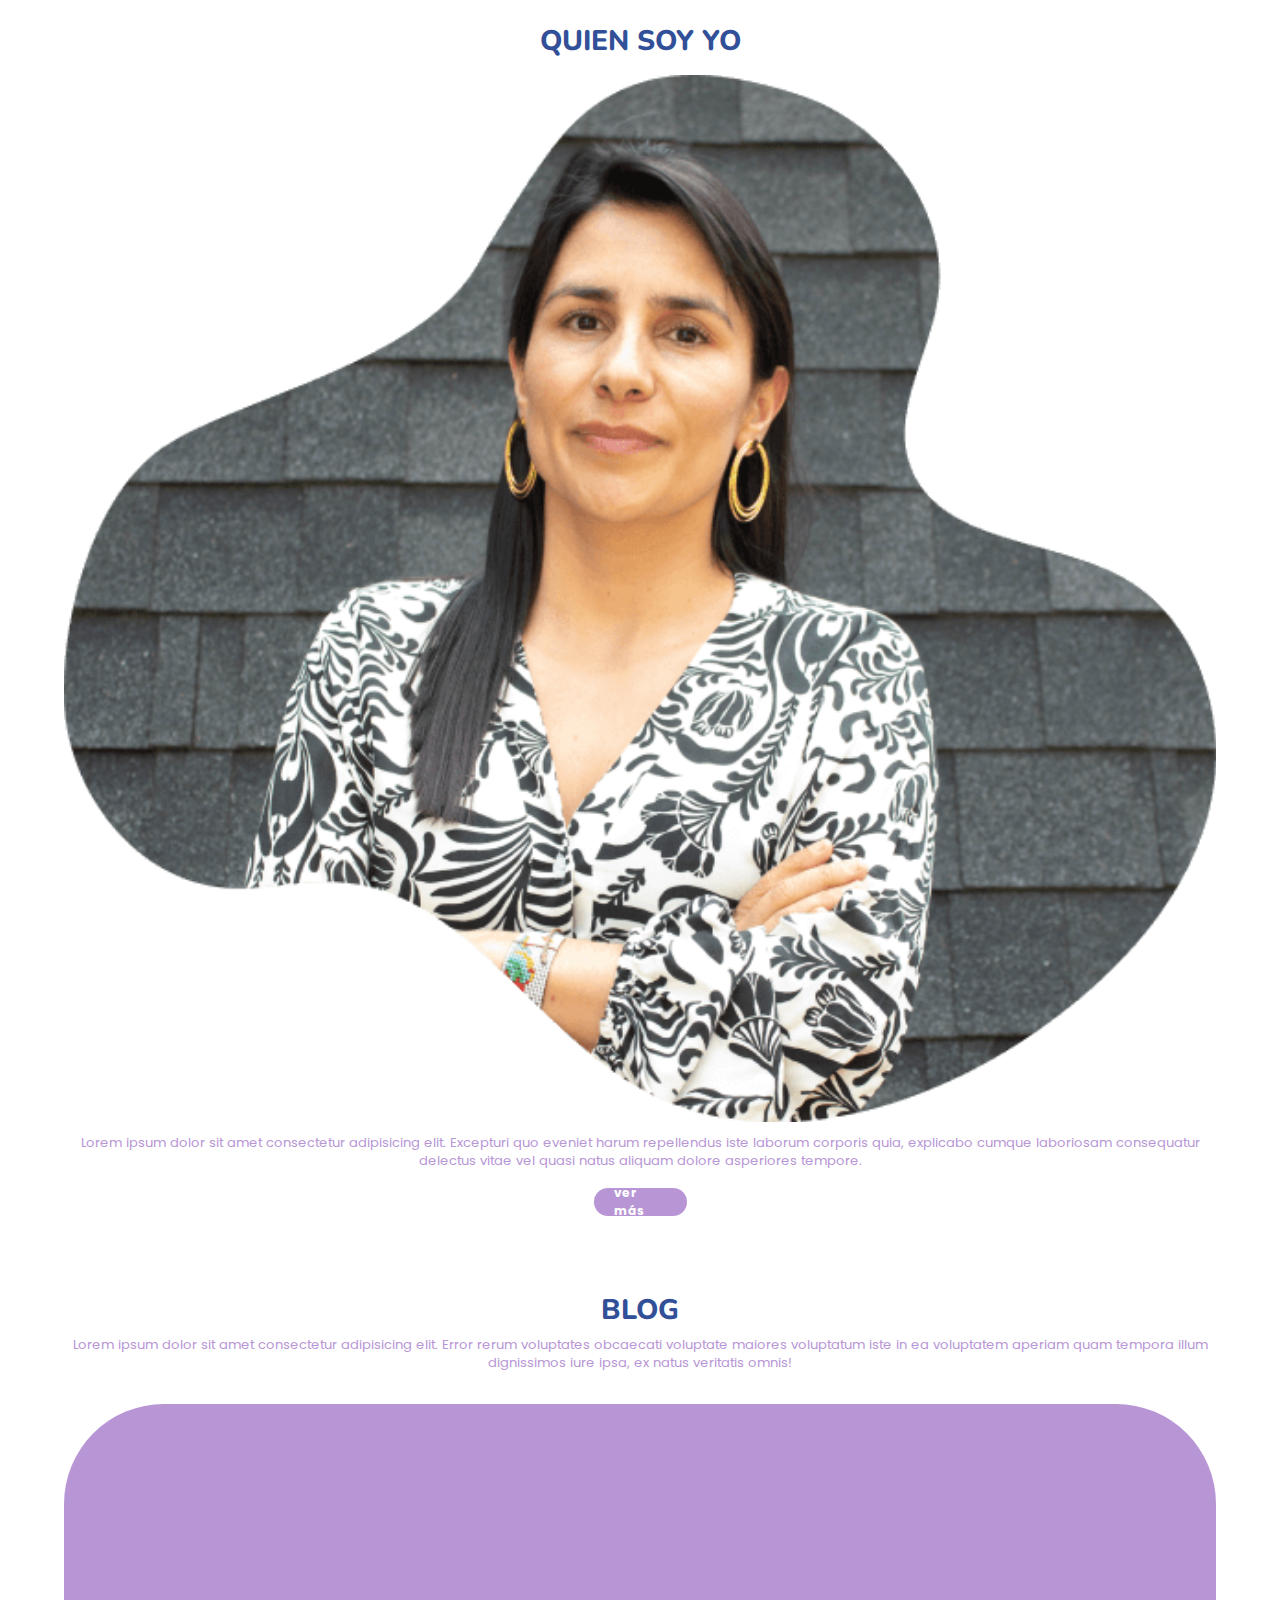
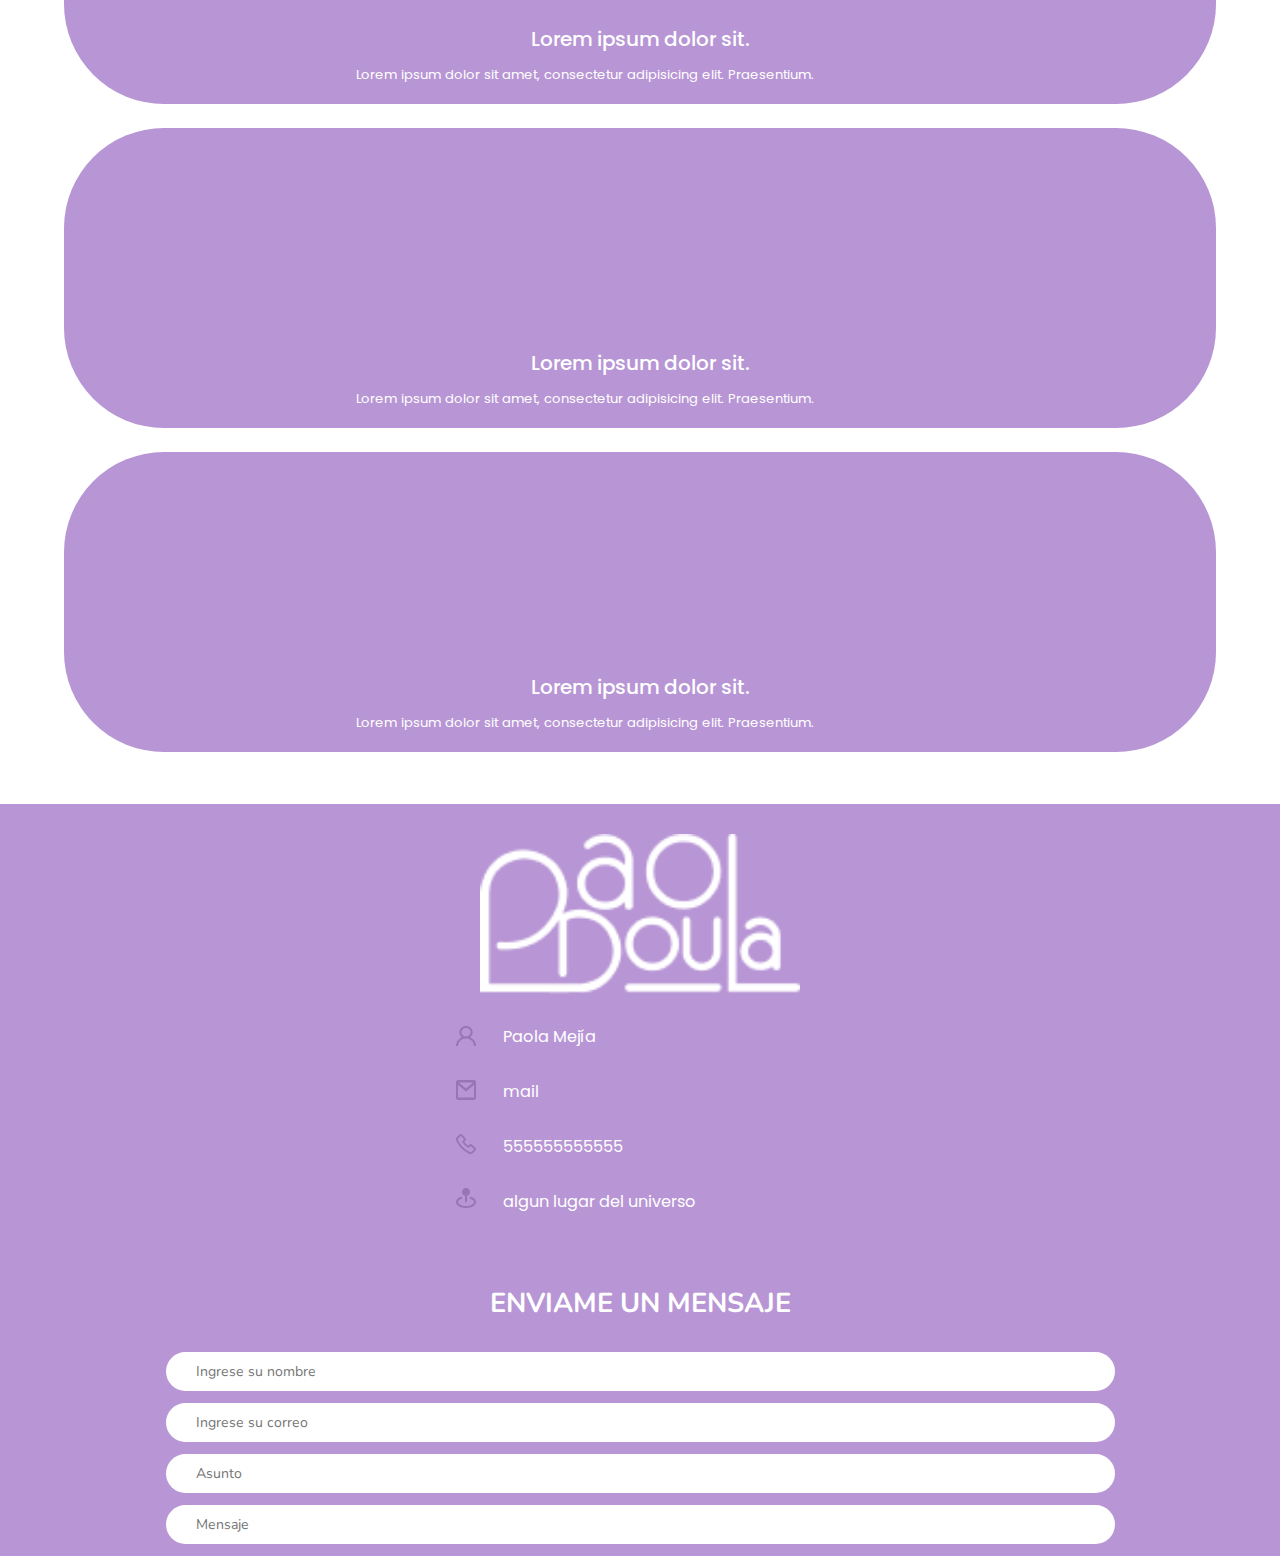
==== commit ddf44dc4: "introduccion y finalizacion del footer" ====
--- a/index.html
+++ b/index.html
@@ -142,10 +142,10 @@
       </div>
       <div class="contact_dates">
         <div class="icons">
-          <img src="" alt="" />
-          <img src="" alt="" />
-          <img src="" alt="" />
-          <img src="" alt="" />
+          <img src="./assets/name_icon.png" alt="" />
+          <img src="./assets/mail_icon.svg" alt="" />
+          <img src="./assets/phone_icon.svg" alt="" />
+          <img src="./assets/place_icon.svg" alt="" />
         </div>
         <div class="line"></div>
         <div class="text_dates">
@@ -172,7 +172,7 @@
             type="email"
             name="email"
             id="email"
-            placeholder="Ingrese su correro"
+            placeholder="Ingrese su correo"
           />
           <input
             class="controls_form"
@@ -186,7 +186,7 @@
             type="text"
             name="mensaje"
             id="mensaje"
-            placeholder="ensaje"
+            placeholder="Mensaje"
           />
         </section>
       </div>
--- a/style.css
+++ b/style.css
@@ -228,7 +228,7 @@
 }
 .text{
     font-family: var(--poppins);
-    font-size: 1.2rem;
+    font-size: 1.3rem;
     font-weight: 400;
     text-align: center;
     line-height: 18px;
@@ -309,7 +309,7 @@
     flex-direction: column;
     justify-content: center;
     align-items: center;
-    padding-top: 30px ;
+    padding-top: 10px ;
     margin: 0 auto;
 }
 .title_footer{
@@ -318,9 +318,31 @@
     font-size: 1.8rem;
     text-transform: uppercase;
     color: var(--white);
-    padding: 40px 0;
-}
-
+    padding: 30px 0;
+}
+.contact_dates{
+    display: flex;
+    width: 90%;
+    justify-content: center;
+    align-items: center;
+    margin-top: 30px;
+}
+.icons{
+    width: 20px;
+    margin-right: 27px;
+}
+
+.text_dates p{
+    font-family: var(--poppins);
+    font-weight: 400;
+    font-size: 1.6rem;
+    color: var(--white);
+    padding-bottom: 30px;
+}
+
+.icons img{
+    margin-bottom: 32px;
+}
 /* form */
 .form{
     font-family: var(--nunito);
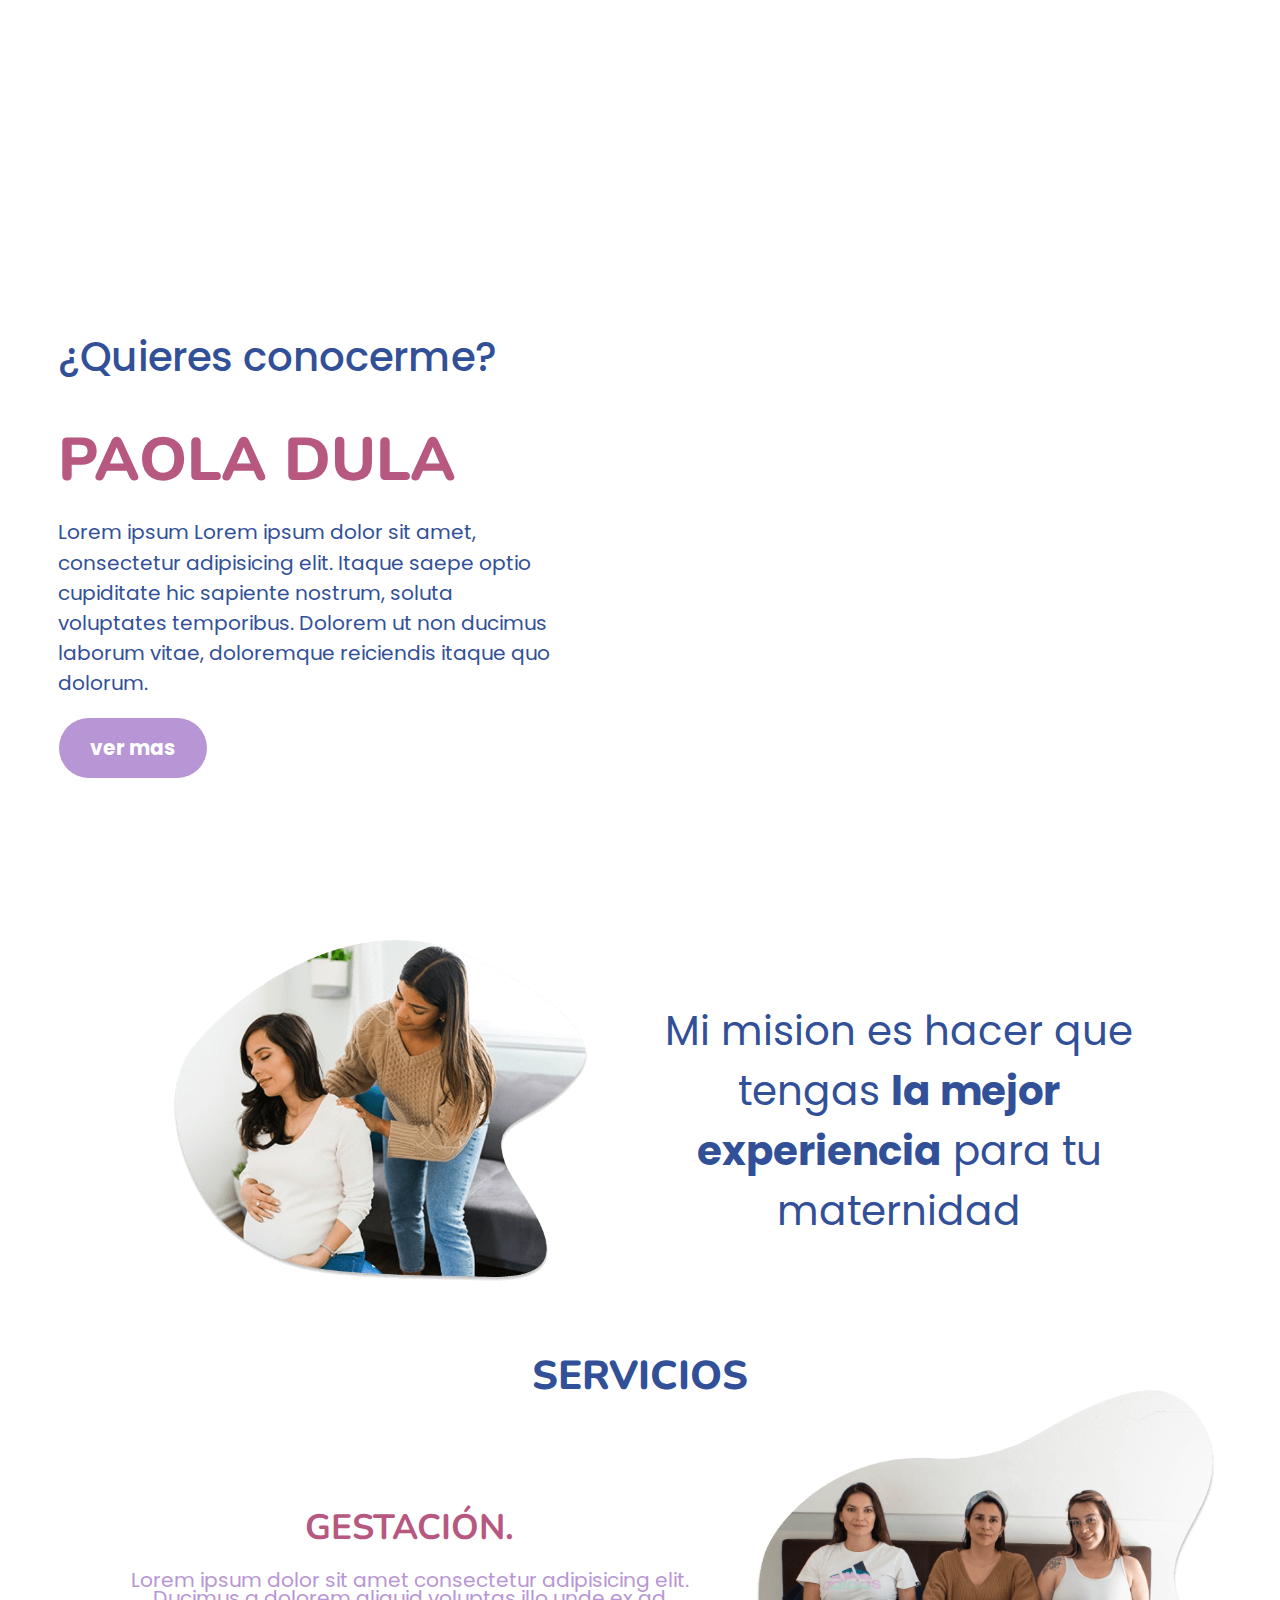
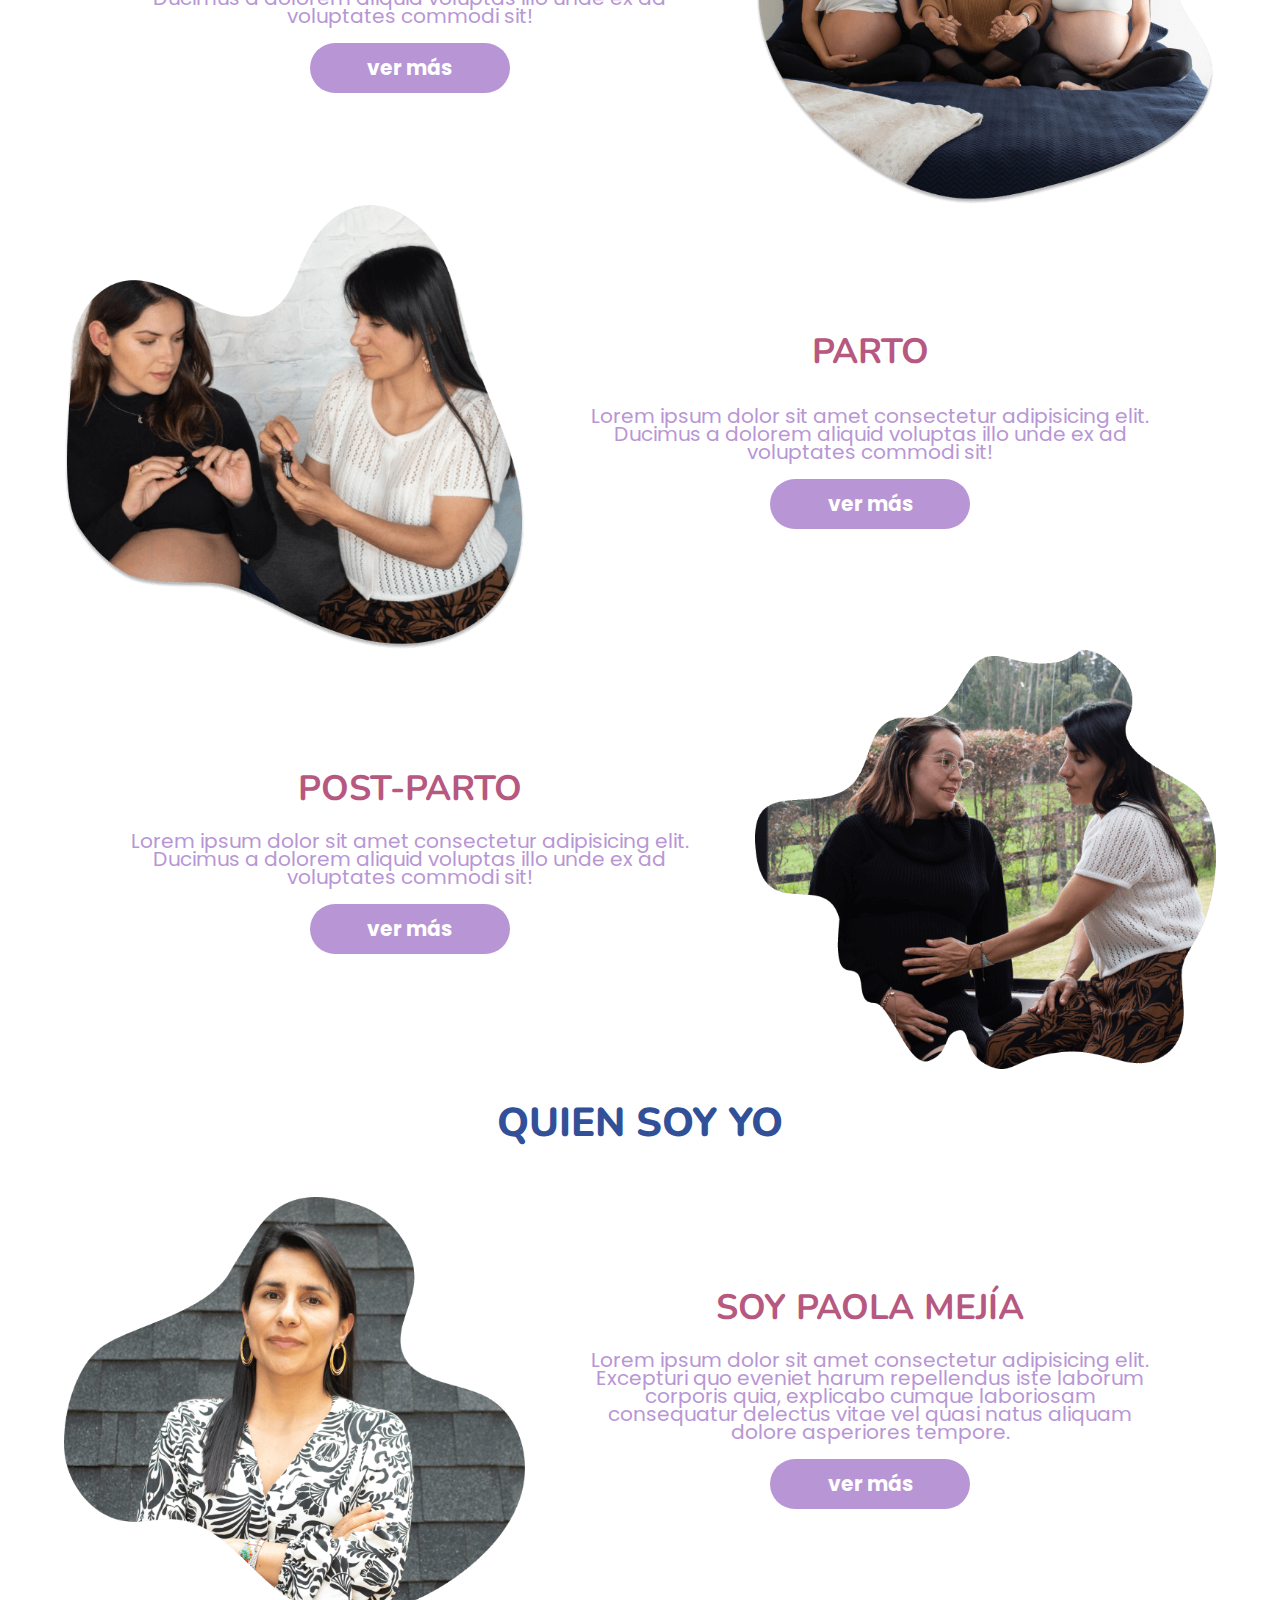
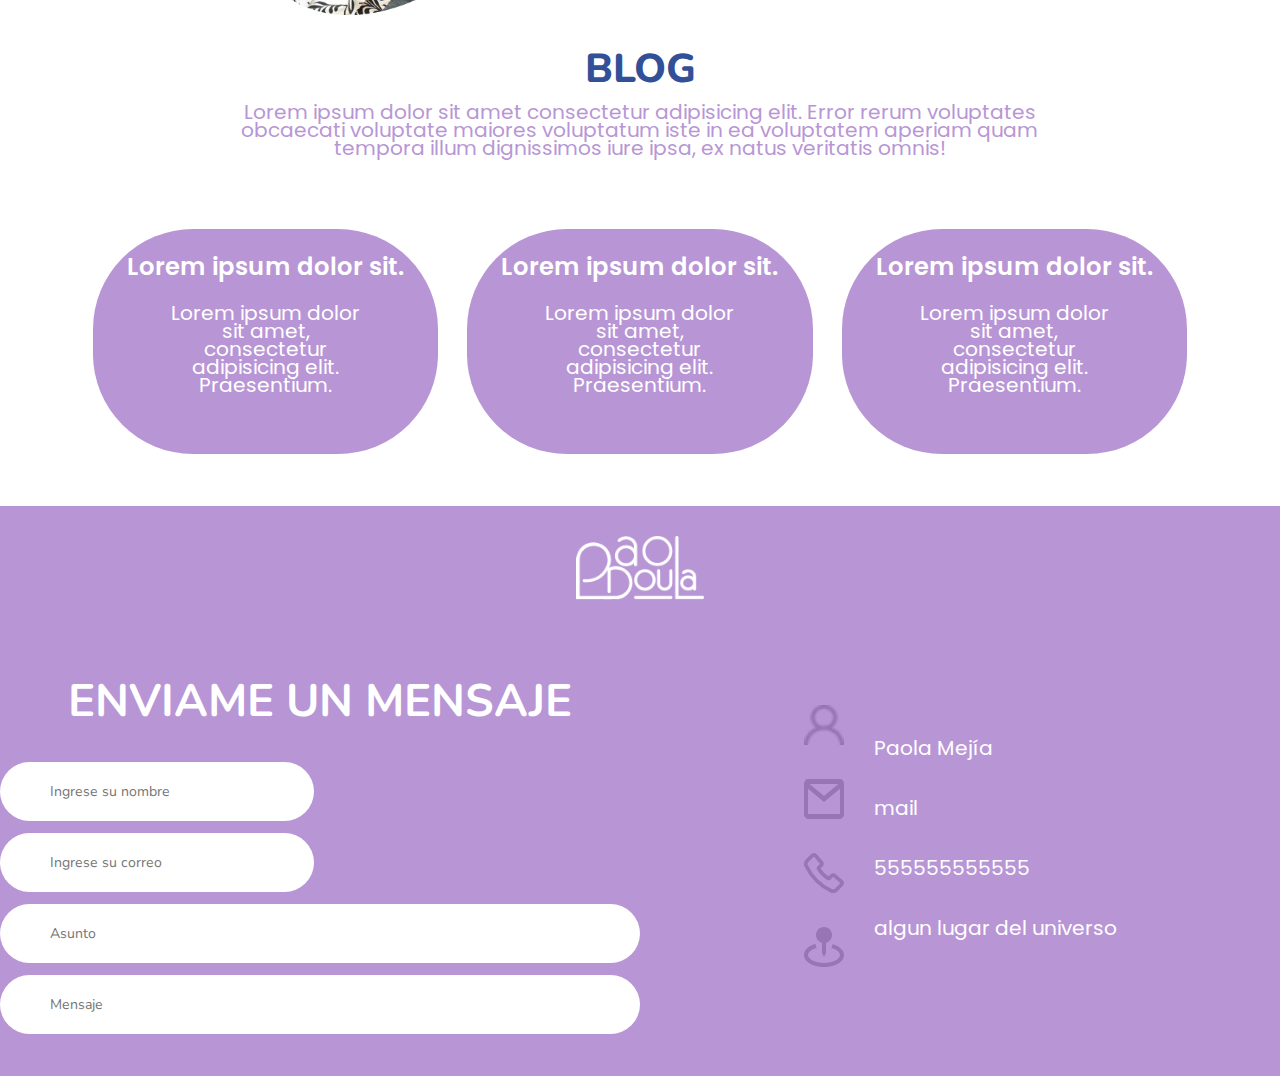
==== commit 6151b3d1: "finalizacion del index y comienzos de servicios" ====
--- a/index.html
+++ b/index.html
@@ -13,23 +13,23 @@
   </head>
   <body>
     <header class="header">
-      <div class="menu">
-        <div class="top_menu">
-          <img src="./assets/logo.webp" alt="" />
-          <button class="hamburger hamburger--spring" type="button">
-            <span class="hamburger-box">
-              <span class="hamburger-inner"></span>
-            </span>
-          </button>
-        </div>
-        <div class="panel">
-          <a href="#">Inicio</a>
-          <a href="#">servicios</a>
-          <a href="#">blog</a>
-          <a href="#">sobre mi</a>
-          <a href="#">contacto</a>
-        </div>
-      </div>
+      <nav>
+        <div>
+          <img class="logo" src="./assets/logo.webp" alt="logo" />
+        </div>
+        <button class="hamburger hamburger--collapse" type="button">
+          <span class="hamburger-box">
+            <span class="hamburger-inner"></span>
+          </span>
+        </button>
+        <ul class="panel">
+          <li><a href="">Inicio</a></li>
+          <li><a href="">servicios</a></li>
+          <li><a href="">blog</a></li>
+          <li><a href="">sobre mi</a></li>
+          <li><a href="">contacto</a></li>
+        </ul>
+      </nav>
       <div class="banner">
         <div class="title_banner">
           <h2>¿Quieres conocerme?</h2>
@@ -58,47 +58,62 @@
           </p>
         </div>
       </section>
+
       <section class="title_container servicios">
         <h2>servicios</h2>
         <div class="gestacion">
-          <h3 class="title_services">gestación.</h3>
           <img src="./assets/gestacion_img.webp" alt="" />
-          <p class="text">
-            Lorem ipsum dolor sit amet consectetur adipisicing elit. Ducimus a
-            dolorem aliquid voluptas illo unde ex ad voluptates commodi sit!
-          </p>
-          <a href="" class="button">ver más</a>
+          <div class="column">
+            <h3 class="title_services">gestación.</h3>
+            <p class="text">
+              Lorem ipsum dolor sit amet consectetur adipisicing elit. Ducimus a
+              dolorem aliquid voluptas illo unde ex ad voluptates commodi sit!
+            </p>
+            <a href="" class="button">ver más</a>
+          </div>
         </div>
         <div class="parto">
           <img src="./assets/parto_img.webp" alt="" />
-          <h3 class="title_services">parto</h3>
-          <p class="text">
-            Lorem ipsum dolor sit amet consectetur adipisicing elit. Ducimus a
-            dolorem aliquid voluptas illo unde ex ad voluptates commodi sit!
-          </p>
-          <a href="" class="button">ver más</a>
+          <div class="normal">
+            <h3 class="title_services">parto</h3>
+            <p class="text">
+              Lorem ipsum dolor sit amet consectetur adipisicing elit. Ducimus a
+              dolorem aliquid voluptas illo unde ex ad voluptates commodi sit!
+            </p>
+            <a href="" class="button">ver más</a>
+          </div>
         </div>
         <div class="post_parto">
           <img src="./assets/post_parto_img.webp" alt="" />
-          <h3 class="title_services">Post-parto</h3>
-          <p class="text">
-            Lorem ipsum dolor sit amet consectetur adipisicing elit. Ducimus a
-            dolorem aliquid voluptas illo unde ex ad voluptates commodi sit!
-          </p>
-          <a href="" class="button">ver más</a>
-        </div>
-      </section>
-      <section class="title_container sobre_mi">
+          <div class="column">
+            <h3 class="title_services">Post-parto</h3>
+            <p class="text">
+              Lorem ipsum dolor sit amet consectetur adipisicing elit. Ducimus a
+              dolorem aliquid voluptas illo unde ex ad voluptates commodi sit!
+            </p>
+            <a href="" class="button">ver más</a>
+          </div>
+        </div>
+      </section>
+
+      <section class="title_container">
         <h2>Quien soy yo</h2>
-        <img src="./assets/sobre_mi_img.webp" alt="" />
-        <p class="text">
-          Lorem ipsum dolor sit amet consectetur adipisicing elit. Excepturi quo
-          eveniet harum repellendus iste laborum corporis quia, explicabo cumque
-          laboriosam consequatur delectus vitae vel quasi natus aliquam dolore
-          asperiores tempore.
-        </p>
-        <a href="" class="button">ver más</a>
-      </section>
+        <div class="sobre_mi">
+          <img src="./assets/sobre_mi_img.webp" alt="" />
+          <div class="column">
+            <h3 class="title_services">Soy Paola Mejía</h3>
+
+            <p class="text">
+              Lorem ipsum dolor sit amet consectetur adipisicing elit. Excepturi
+              quo eveniet harum repellendus iste laborum corporis quia,
+              explicabo cumque laboriosam consequatur delectus vitae vel quasi
+              natus aliquam dolore asperiores tempore.
+            </p>
+            <a href="" class="button">ver más</a>
+          </div>
+        </div>
+      </section>
+
       <section class="title_container blog">
         <h2>blog</h2>
         <p class="text">
@@ -140,56 +155,58 @@
       <div class="logo_footer">
         <img src="./assets/logo.webp" alt="" />
       </div>
-      <div class="contact_dates">
-        <div class="icons">
-          <img src="./assets/name_icon.png" alt="" />
-          <img src="./assets/mail_icon.svg" alt="" />
-          <img src="./assets/phone_icon.svg" alt="" />
-          <img src="./assets/place_icon.svg" alt="" />
-        </div>
-        <div class="line"></div>
-        <div class="text_dates">
-          <p>Paola Mejía</p>
-          <p>mail</p>
-          <p>555555555555</p>
-          <p>algun lugar del universo</p>
-        </div>
-      </div>
-      <div class="contact_form">
-        <div class="title_footer">
-          <h2>enviame un mensaje</h2>
-        </div>
-        <section class="form">
-          <input
-            class="controls_form"
-            type="text"
-            name="nombre"
-            id="nombre"
-            placeholder="Ingrese su nombre"
-          />
-          <input
-            class="controls_form"
-            type="email"
-            name="email"
-            id="email"
-            placeholder="Ingrese su correo"
-          />
-          <input
-            class="controls_form"
-            type="text"
-            name="asunto"
-            id="asunto"
-            placeholder="Asunto"
-          />
-          <input
-            class="controls_form"
-            type="text"
-            name="mensaje"
-            id="mensaje"
-            placeholder="Mensaje"
-          />
-        </section>
-      </div>
+      <section class="contact_footer">
+        <div class="contact_dates">
+          <div class="icons">
+            <img src="./assets/name_icon.png" alt="" />
+            <img src="./assets/mail_icon.svg" alt="" />
+            <img src="./assets/phone_icon.svg" alt="" />
+            <img src="./assets/place_icon.svg" alt="" />
+          </div>
+          <div class="line"></div>
+          <div class="text_dates">
+            <p>Paola Mejía</p>
+            <p>mail</p>
+            <p>555555555555</p>
+            <p>algun lugar del universo</p>
+          </div>
+        </div>
+        <div class="contact_form">
+          <div class="title_footer">
+            <h2>enviame un mensaje</h2>
+          </div>
+          <section class="form">
+            <input
+              class="controls_form doble"
+              type="text"
+              name="nombre"
+              id="nombre"
+              placeholder="Ingrese su nombre"
+            />
+            <input
+              class="controls_form doble"
+              type="email"
+              name="email"
+              id="email"
+              placeholder="Ingrese su correo"
+            />
+            <input
+              class="controls_form"
+              type="text"
+              name="asunto"
+              id="asunto"
+              placeholder="Asunto"
+            />
+            <input
+              class="controls_form"
+              type="text"
+              name="mensaje"
+              id="mensaje"
+              placeholder="Mensaje"
+            />
+          </section>
+        </div>
+      </section>
     </footer>
     <script src="menu.js"></script>
   </body>
--- a/style.css
+++ b/style.css
@@ -28,24 +28,29 @@
 }
 
 /* ---------Menu--------- */
+
 .header{
     width: 100%;
-}
-.top_menu{
-    width: 90%;
-    position: absolute;
-    display: flex;
-    flex-direction: row;
+    height: 100vh;
+    background-color: var(--rose);
+}
+/* navigation */
+nav{
+    height: 100px;
+    width: 100%;
+    display: flex;
     justify-content: space-between;
     align-items: center;
-    margin-left: 3%;
-    padding-top: 10px;
+}
+.logo{
+    width: 70px;
+    margin-left: 20px;
     z-index: 999;
 }
-.top_menu img{
-    width: 77px;
-    height: 38px;
-}
+.hamburger{
+    z-index: 999;
+}
+
 .panel{
     width: 100%;
     top: 0;
@@ -60,19 +65,24 @@
     align-items: center;
     z-index: 998;
     transition: transform .3s ease;
-    transform: translate(0,-100%);
+    transform: translate(0, -100%);
+}
+.panel li{
+    display: block;
+    line-height: 30px;
+    margin: 50px 0;
+    transition: all 0.5s;
+}
+.panel li a{
+    color: var(--white);
+    font-size: 2rem;
+    text-transform: uppercase;
+    font-weight: 700;
+    font-family: var(--nunito);
+    text-decoration: none;
 }
 .panel.active{
-    transform: translate(0,0);
-}
-.panel a{
-    color: var(--white);
-    font-size: 3rem;
-    font-family: var(--nunito);
-    font-weight: 700;
-    text-decoration: none;
-    text-transform: uppercase;
-    padding-bottom: 20px;
+    transform: translate(0, 0);
 }
 .hamburger-inner,
 .hamburger-inner::before,
@@ -357,4 +367,270 @@
     font-family: var(--nunito);
     font-size: 1.4rem;
     color: var(--rose);
-}+}
+
+
+
+/* Responsive desktop */
+
+
+@media screen and (min-width:768px){
+    .header{
+        background: url(./assets/banner.svg);
+        background-position: center;
+        background-repeat: no-repeat;
+        background-size: cover;
+    }
+    .logo{
+        width: 140px;
+        margin-left: 80px;
+    }
+    nav{
+        height: 100px;
+    }
+    .hamburger{
+        display: none;
+    }
+    .panel{
+        position: relative;
+        height: 100px;
+        top: 0;
+        background: none;
+        transition: none;
+        text-align: right;
+        margin-right: 50px;
+        display: flex;
+        flex-direction: row;
+        justify-content: flex-end;
+        transform: none;
+    }
+    .panel li{
+        display: inline-block;
+        line-height: 100px;
+        margin: 0 20px;
+        transition: none;
+    }
+    .panel li a{
+        font-size: 2rem;
+    }
+
+    /* TITLE BANNER */
+
+    .banner{
+        width: 90%;
+        height: 80vh;
+        display: flex;
+        flex-direction: row;
+        margin: auto 0;
+
+    }
+
+    .title_banner{
+      justify-content: center;
+      margin-top: 20px;
+    }
+    .title_banner h2{
+        font-size: 4rem;
+        
+    }
+    .title_banner h1{
+        font-size: 6rem;
+        color: var(--pink);
+    }
+    .title_banner p{
+        font-size: 2rem;
+        width: 500px;
+        line-height: 3rem;
+    }
+    .title_banner a{
+        width: 150px;
+        height: 50px;
+        color: var(--white);
+        background-color: var(--rose);
+        font-size: 2rem;
+        padding: 30px 10px;
+    }
+    .img_banner{
+        display: none;
+    }
+
+
+
+    /* -----MAIN----- */
+
+
+    .mision{
+        flex-direction: row;
+        align-items: center;
+        margin-top: 20px;
+    }
+    .mision img{
+        width: 40%;
+    }
+    .mision p{
+        width: 50%;
+        font-size: 4rem;
+
+    }
+    .mision p span{
+        font-size: 4rem;
+    }
+    .button{
+        width: 200px;
+        height: 50px;
+        font-size: 2rem;
+    }
+
+    /* --------SERVICIOS-------- */
+    
+
+    .title_container h2{
+        font-size: 4rem;
+    }
+    .text{
+        font-size: 2rem;
+    }
+    .gestacion{
+        display: flex;
+        flex-direction: row-reverse;
+        align-items: center;
+    }
+    .gestacion img{
+        width: 40%;
+    }
+    .gestacion h3{
+        font-size: 3.5rem;
+
+    }
+    .gestacion p{
+        font-size: 2rem;
+    }
+    .column{
+        width: 50%;
+        margin: 0 auto;
+
+    }
+    .parto{
+        display: flex;
+        flex-direction: row;
+        align-items: center;
+        margin: 0 auto;
+    }
+    .parto img{
+        width: 40%;
+    }
+    .parto h3 {
+        font-size: 3.5rem;
+    
+    }
+    
+    .parto p {
+        font-size: 2rem;
+    }
+    .normal{
+        width: 50%;
+        display: flex;
+        flex-direction: column;
+        margin: 0 auto;
+    }
+    .post_parto{
+        display: flex;
+        flex-direction: row-reverse;
+        align-items: center;
+    }
+    .post_parto img {
+        width: 40%;
+    }
+    
+    .post_parto h3 {
+        font-size: 3.5rem;
+    
+    }
+    
+    .post_parto p {
+            font-size: 2rem;
+    }
+
+    /* ------SOBRE MI------ */
+    .sobre_mi{
+            display: flex;
+            flex-direction: row;
+            align-items: center;
+            margin-top: 40px;
+    }
+    .sobre_mi img  {
+            width: 40%;
+    }
+    .sobre_mi h3{
+            font-size: 3.5rem;
+    }
+    .sobre_mi p{
+            font-size: 2rem;
+    }
+
+    /* ---------BLOG--------- */
+
+
+    .blog .text{
+        width: 70%;
+        margin: 20px auto;
+        margin-bottom: 40px;
+    }
+    .cards{
+        justify-content: space-evenly;
+
+    }
+    .card{
+       width: 30%; 
+       height: auto;
+    }
+    .card h3{
+        font-size: 2.4rem;
+        font-weight: 600;
+    }
+    .card p{
+        font-size: 2rem;
+        font-weight: 400;
+    }
+
+    /* ------Footer------ */
+
+    .logo_footer{
+        width: 10%;
+    }
+    .contact_footer{
+        display: flex;
+        flex-direction: row-reverse;
+        align-items: center;
+        padding: 30px 0;
+    }
+
+    .title_footer{
+        font-size: 3rem;
+    }
+    .icons{
+        width: 40px;
+    }
+    .text_dates p{
+        font-size: 2rem;
+    }
+.line{
+    border-right: 3px solid #fff;
+}
+
+    /* -------FORM------- */
+
+    .form{
+        display: flex;
+        flex-wrap: wrap;
+
+    }
+    .controls_form{
+        padding: 20px 50px;
+    }
+    .doble{
+        width: 49%;
+        margin-right: 9px;
+        
+    }
+}   